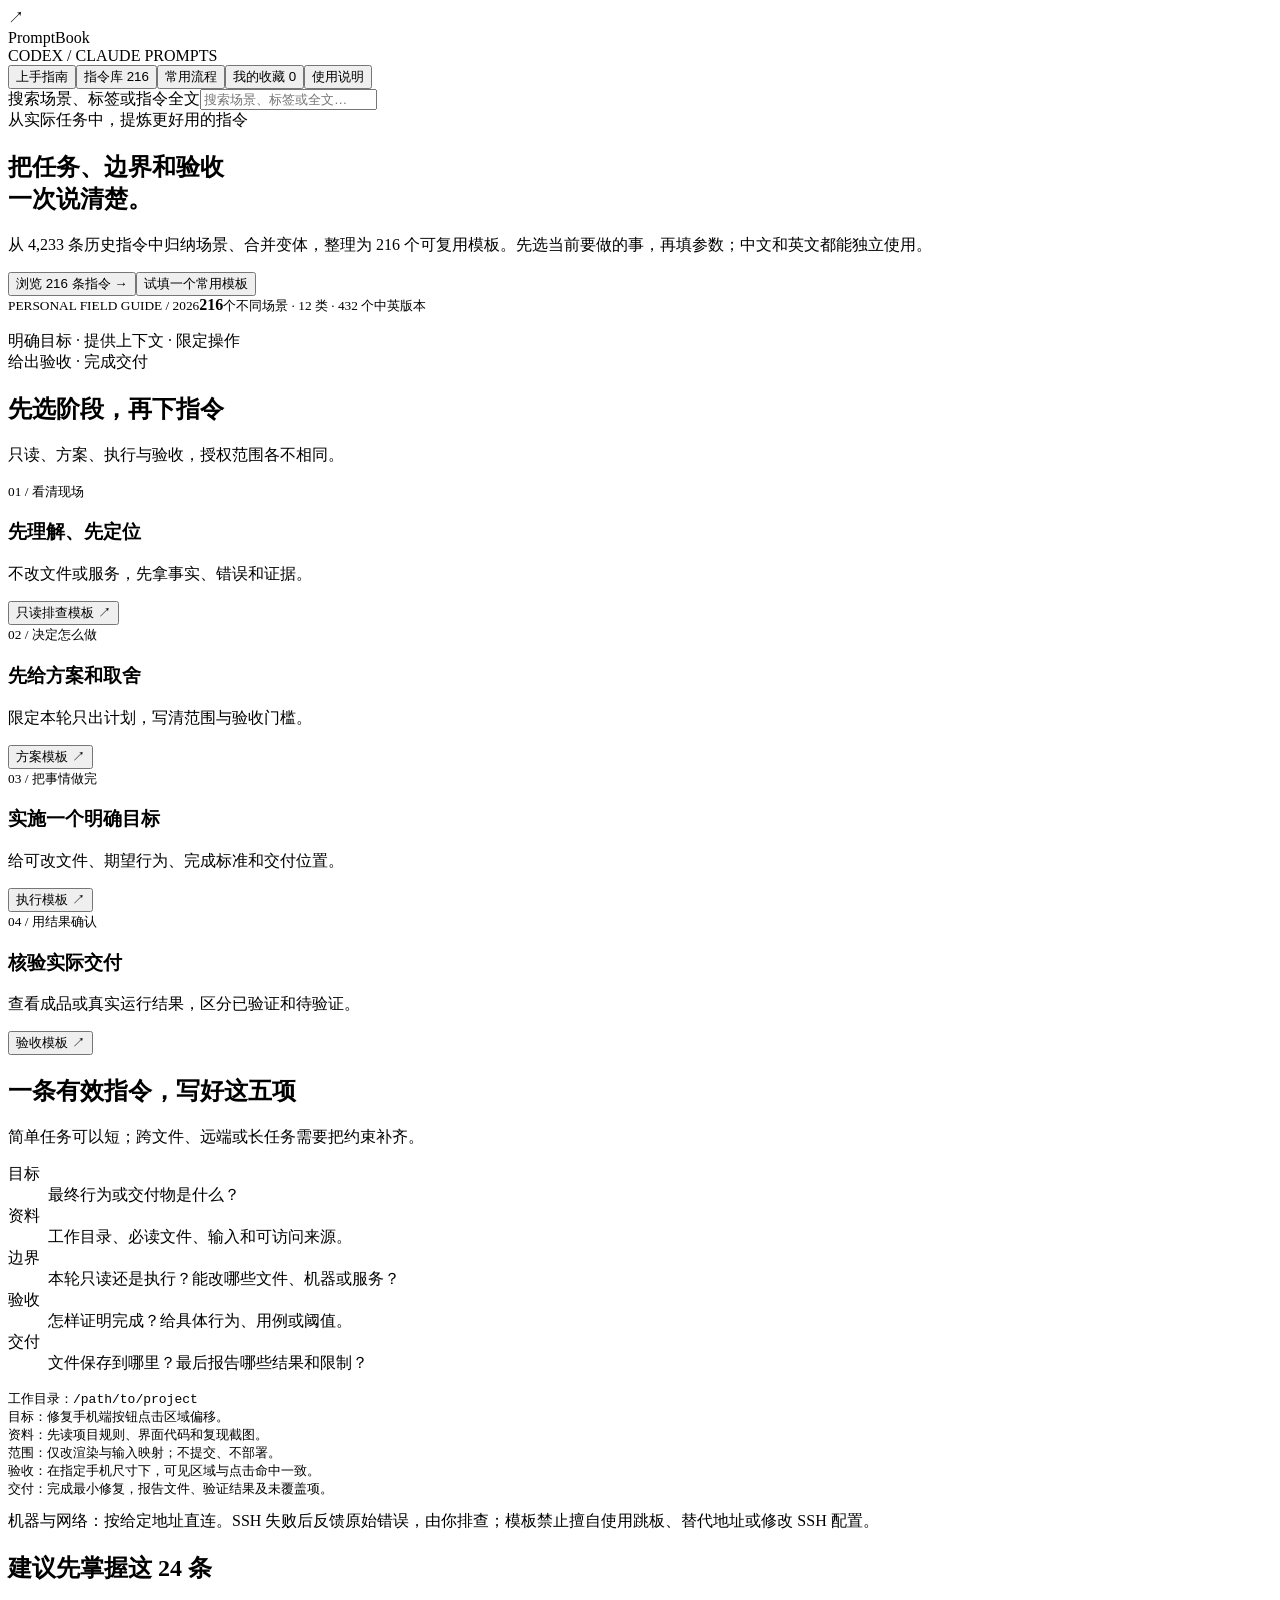
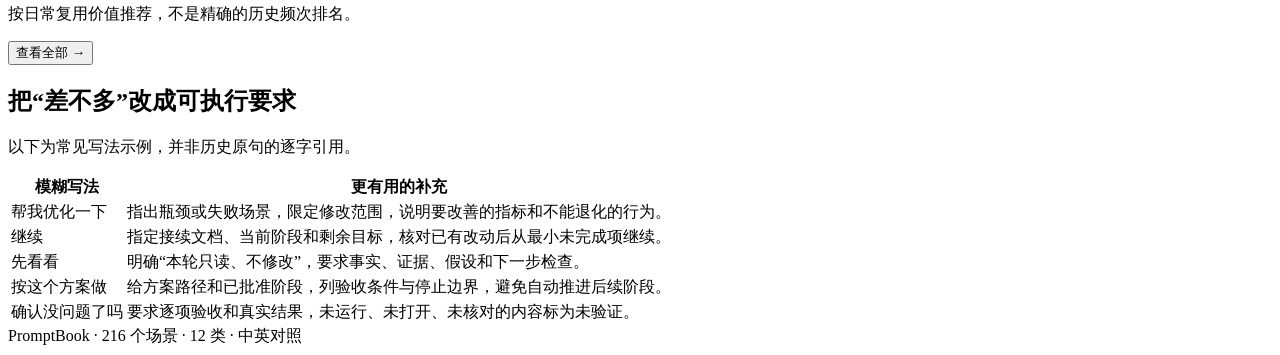
==== index.template.html @ bf4096e7 "feat: add PromptBook bilingual prompt handbook Co-authored-by: Codex <codex@openai.com>" ====
<!doctype html><html lang="zh-CN"><head><meta charset="utf-8"><meta name="viewport" content="width=device-width,initial-scale=1"><meta name="color-scheme" content="light"><meta http-equiv="Content-Security-Policy" content="default-src 'none'; script-src 'unsafe-inline'; style-src 'unsafe-inline'; img-src data:; connect-src 'none'; base-uri 'none'; form-action 'none'"><title>PromptBook · Codex / Claude 高效指令手册</title><style>__STYLE__</style></head><body>
<header class="top"><div class="wrap top-row"><div class="brand"><span class="mark" aria-hidden="true">↗</span><div><div class="brand-title">PromptBook</div><div class="brand-sub">CODEX / CLAUDE PROMPTS</div></div></div><nav aria-label="手册导航"><button data-view="guide" class="active">上手指南</button><button data-view="library">指令库 216</button><button data-view="workflows">常用流程</button><button data-view="favorites">我的收藏 <span id="fav-total">0</span></button><button data-view="about">使用说明</button></nav><div class="search"><label class="sr-only" for="search">搜索场景、标签或指令全文</label><input id="search" type="search" placeholder="搜索场景、标签或全文…" autocomplete="off"></div></div></header>
<main class="wrap">
<section id="view-guide"><div class="hero"><div><div class="eyebrow">从实际任务中，提炼更好用的指令</div><h1>把任务、边界和验收<br>一次说清楚。</h1><p>从 4,233 条历史指令中归纳场景、合并变体，整理为 216 个可复用模板。先选当前要做的事，再填参数；中文和英文都能独立使用。</p><div class="actions"><button class="primary" id="start-library">浏览 216 条指令 →</button><button class="secondary" data-open="01-02">试填一个常用模板</button></div></div><div class="book"><small>PERSONAL FIELD GUIDE / 2026</small><strong>216</strong><small>个不同场景 · 12 类 · 432 个中英版本</small><p>明确目标 · 提供上下文 · 限定操作<br>给出验收 · 完成交付</p></div></div>
<section class="section"><div class="section-head"><div><h2>先选阶段，再下指令</h2><p>只读、方案、执行与验收，授权范围各不相同。</p></div></div><div class="steps"><div class="step"><small>01 / 看清现场</small><h3>先理解、先定位</h3><p>不改文件或服务，先拿事实、错误和证据。</p><button data-open="01-03">只读排查模板 ↗</button></div><div class="step"><small>02 / 决定怎么做</small><h3>先给方案和取舍</h3><p>限定本轮只出计划，写清范围与验收门槛。</p><button data-open="01-04">方案模板 ↗</button></div><div class="step"><small>03 / 把事情做完</small><h3>实施一个明确目标</h3><p>给可改文件、期望行为、完成标准和交付位置。</p><button data-open="01-02">执行模板 ↗</button></div><div class="step"><small>04 / 用结果确认</small><h3>核验实际交付</h3><p>查看成品或真实运行结果，区分已验证和待验证。</p><button data-open="04-14">验收模板 ↗</button></div></div></section>
<section class="section"><div class="section-head"><div><h2>一条有效指令，写好这五项</h2><p>简单任务可以短；跨文件、远端或长任务需要把约束补齐。</p></div></div><div class="formula"><dl><dt>目标</dt><dd>最终行为或交付物是什么？</dd><dt>资料</dt><dd>工作目录、必读文件、输入和可访问来源。</dd><dt>边界</dt><dd>本轮只读还是执行？能改哪些文件、机器或服务？</dd><dt>验收</dt><dd>怎样证明完成？给具体行为、用例或阈值。</dd><dt>交付</dt><dd>文件保存到哪里？最后报告哪些结果和限制？</dd></dl><pre class="example">工作目录：/path/to/project
目标：修复手机端按钮点击区域偏移。
资料：先读项目规则、界面代码和复现截图。
范围：仅改渲染与输入映射；不提交、不部署。
验收：在指定手机尺寸下，可见区域与点击命中一致。
交付：完成最小修复，报告文件、验证结果及未覆盖项。</pre></div><div class="callout">机器与网络：按给定地址直连。SSH 失败后反馈原始错误，由你排查；模板禁止擅自使用跳板、替代地址或修改 SSH 配置。</div></section>
<section class="section"><div class="section-head"><div><h2>建议先掌握这 24 条</h2><p>按日常复用价值推荐，不是精确的历史频次排名。</p></div><button id="all-prompts">查看全部 →</button></div><div class="grid" id="recommended"></div></section>
<section class="section"><div class="section-head"><div><h2>把“差不多”改成可执行要求</h2><p>以下为常见写法示例，并非历史原句的逐字引用。</p></div></div><table class="compare"><thead><tr><th>模糊写法</th><th>更有用的补充</th></tr></thead><tbody><tr><td>帮我优化一下</td><td>指出瓶颈或失败场景，限定修改范围，说明要改善的指标和不能退化的行为。</td></tr><tr><td>继续</td><td>指定接续文档、当前阶段和剩余目标，核对已有改动后从最小未完成项继续。</td></tr><tr><td>先看看</td><td>明确“本轮只读、不修改”，要求事实、证据、假设和下一步检查。</td></tr><tr><td>按这个方案做</td><td>给方案路径和已批准阶段，列验收条件与停止边界，避免自动推进后续阶段。</td></tr><tr><td>确认没问题了吗</td><td>要求逐项验收和真实结果，未运行、未打开、未核对的内容标为未验证。</td></tr></tbody></table></section></section>
<section id="view-library" hidden><div class="page-head"><div class="eyebrow">可填写 · 可复制 · 中英对照</div><h1 id="library-title">指令模板库</h1><p id="library-desc">选择场景，填写必要参数，再复制到 Codex 或 Claude。</p></div><div class="library-layout"><aside class="sidebar" aria-label="场景分类"><div class="side-label">按任务场景选择</div><div id="categories"></div><p>每类 18 个不同场景。公开版只保留通用模板，不附个人聊天摘录或会话标识。</p></aside><div><div class="toolbar"><div class="left"><select id="mode-filter" aria-label="执行模式"><option value="">所有执行模式</option></select><select id="tag-filter" aria-label="分类标签"><option value="">所有标签</option></select><button id="reset">清除筛选</button></div><span class="results" id="result-count" role="status" aria-live="polite"></span></div><div class="grid" id="catalog"></div><div class="pager"><button id="prev">← 上一页</button><span id="page-count"></span><button id="next">下一页 →</button></div></div></div></section>
<section id="view-workflows" hidden><div class="page-head"><div class="eyebrow">让下一条指令承接上一条的证据</div><h1>8 条常用工作流程</h1><p>按当前阶段取用。点击只是打开模板，不会执行任务或自动建立会话。</p></div><div id="workflows" class="workflow-grid"></div></section>
<section id="view-about" hidden><div class="page-head"><div class="eyebrow">用得简洁，也用得准确</div><h1>使用说明与编辑方法</h1><p>离线手册，不连接模型、不保存账号，也不执行模板命令。</p></div><div class="faq"><article><h3>怎样最快用起来？</h3><ol><li>搜索要做的事，选与当前阶段相符的模板。</li><li>填写参数；黄色占位符表示仍需替换的内容。</li><li>复制中文或英文，粘贴到目标项目的会话。</li><li>核对目录、授权和验收，再发送。</li></ol><p>两种语言意图相同，一次发一种即可。可删减会话里已经确认的背景；重要边界和成功标准应保留。</p></article><article><h3>这些模板能承诺什么？</h3><p>它们明确目标、上下文、执行边界和验证要求。未对 216 条逐条做模型效果 A/B 测试，不承诺一次成功；工具权限、网络和资料仍会影响执行。</p><p>工作目录不会自动赋予服务或云端写入权限。模板涉及提交、推送、重启或云文档写入时，请确认这就是你要授权的动作。</p></article><article><h3>精选与来源怎样处理？</h3><p id="source-method"></p><p>公开版本不包含原始聊天摘录、会话标识、具体服务器 IP 或账号凭据。模板经过参数化改写，不等同于历史原句。</p><p>带 SSH 参数的模板统一要求按给定地址直连。</p></article><article><h3>参数与收藏保存在哪里？</h3><p>模板和搜索在本地运行。填写值只保留在当前打开期间；项目、SSH 和环境会作为本次通用默认值，切换模板后仍可修改。</p><p>收藏保存在当前浏览器。换浏览器、换位置或清理数据后可能丢失。导出收藏只包含模板原稿，不含你填写的参数。</p></article><article><h3>什么时候要补充资料？</h3><p>跨会话、跨机器任务请提供可访问的具体路径和目标。截图、错误原文、样本与期望结果通常比重复催促更有帮助。</p><p>不要在手册填写密码、私钥或 API token；让执行工具通过已有授权方式读取所需凭据。提示词不能凭空赋予工具能力。</p></article><article><h3>改写原则参考</h3><p>采用清晰分节、任务与材料分离、范围明确的写法，保留项目规则作为长期上下文。这些是写作参考，不是 Claude 官方认证或效果保证。</p><p><a href="https://developers.openai.com/api/docs/guides/prompt-engineering" target="_blank" rel="noreferrer">OpenAI · Prompt engineering</a><br><a href="https://developers.openai.com/blog/rethinking-skills-and-prompts-for-gpt-6-astra" target="_blank" rel="noreferrer">OpenAI · Rethinking skills and prompts</a></p><button id="export-favorites">导出收藏模板 JSON</button></article></div></section>
</main><footer><div class="wrap footer-row"><span>PromptBook · 216 个场景 · 12 类 · 中英对照</span><span id="generated"></span></div></footer>
<dialog id="prompt-dialog" aria-labelledby="dialog-title"><div class="dialog-shell"><div class="dialog-head"><div><span class="id" id="dialog-meta"></span><h2 id="dialog-title"></h2><p id="dialog-en"></p></div><div class="actions"><button class="star" id="dialog-star" aria-label="收藏此模板">☆</button><button class="close" id="close-dialog" aria-label="关闭模板">×</button></div></div><div class="dialog-body"><aside class="parameters"><h3>1. 填写本次参数</h3><p>未填写时保留黄色占位符。填写值原样替换，不自动翻译。</p><div id="param-fields"></div><button class="clear-params" id="clear-params">清空本条参数</button></aside><section class="prompt-pane"><div class="prompt-toolbar"><div class="lang-tabs" role="group" aria-label="预览语言"><button data-lang="zh" class="active">中文</button><button data-lang="en">English</button><button data-lang="both">中英对照</button></div><div class="copy-actions"><button class="primary" id="copy-zh">复制中文</button><button class="secondary" id="copy-en">Copy English</button></div></div><p class="unfilled" id="unfilled" role="status" aria-live="polite"></p><div id="previews"></div><details class="sources"><summary>关联历史与改写说明</summary><div id="source-content"></div></details></section></div><div class="dialog-foot"><span>2. 核对边界与验收 → 3. 复制一个语言版本 → 4. 到目标会话发送</span><div><button id="download-prompt">下载当前版本 TXT</button><button id="print-prompt">打印</button></div></div></div></dialog><div class="toast" id="toast" role="status" hidden></div>
<script type="application/json" id="handbook-data">__HANDBOOK_DATA__</script><script>__SCRIPT__</script></body></html>
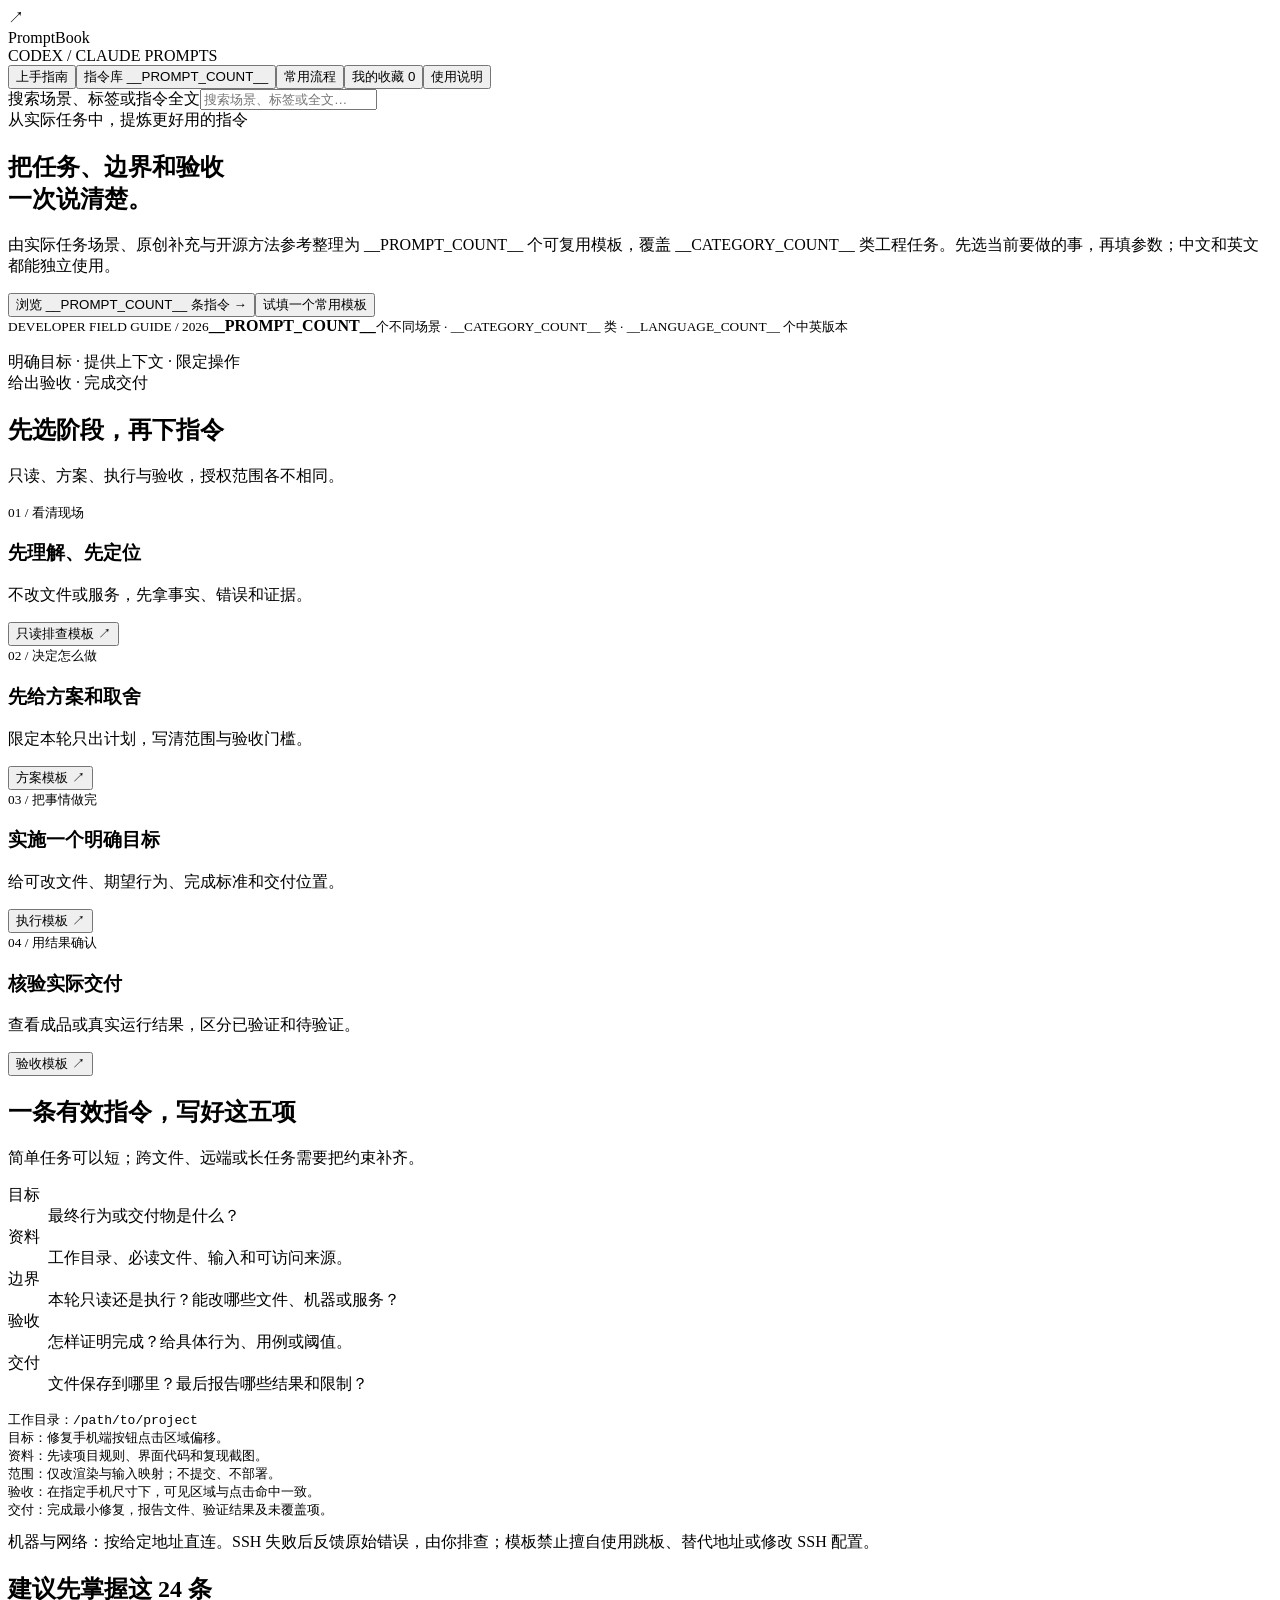
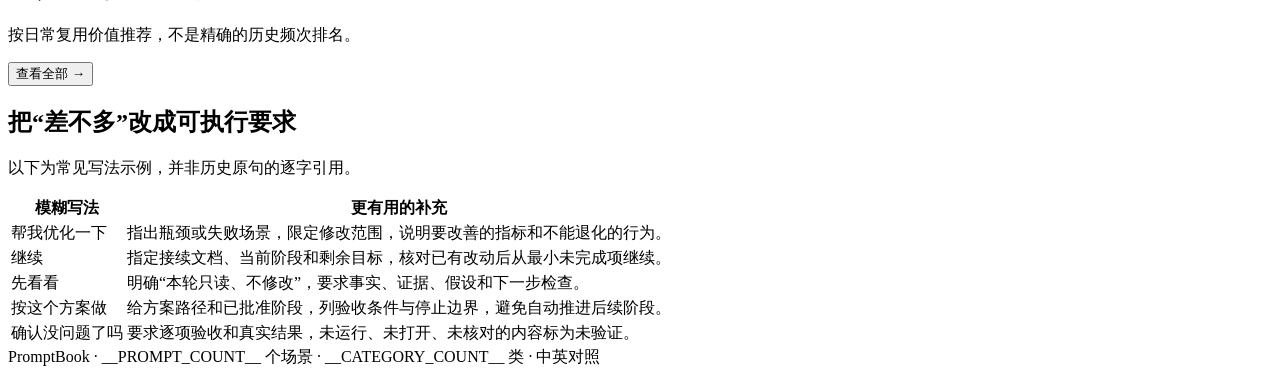
==== commit 94fd165f: "feat: expand bilingual handbook to 300 prompts and document open-source sources Add MIT licensing, d" ====
--- a/index.template.html
+++ b/index.template.html
@@ -1,7 +1,7 @@
-<!doctype html><html lang="zh-CN"><head><meta charset="utf-8"><meta name="viewport" content="width=device-width,initial-scale=1"><meta name="color-scheme" content="light"><meta http-equiv="Content-Security-Policy" content="default-src 'none'; script-src 'unsafe-inline'; style-src 'unsafe-inline'; img-src data:; connect-src 'none'; base-uri 'none'; form-action 'none'"><title>PromptBook · Codex / Claude 高效指令手册</title><style>__STYLE__</style></head><body>
-<header class="top"><div class="wrap top-row"><div class="brand"><span class="mark" aria-hidden="true">↗</span><div><div class="brand-title">PromptBook</div><div class="brand-sub">CODEX / CLAUDE PROMPTS</div></div></div><nav aria-label="手册导航"><button data-view="guide" class="active">上手指南</button><button data-view="library">指令库 216</button><button data-view="workflows">常用流程</button><button data-view="favorites">我的收藏 <span id="fav-total">0</span></button><button data-view="about">使用说明</button></nav><div class="search"><label class="sr-only" for="search">搜索场景、标签或指令全文</label><input id="search" type="search" placeholder="搜索场景、标签或全文…" autocomplete="off"></div></div></header>
+<!doctype html><html lang="zh-CN"><head><meta charset="utf-8"><meta name="viewport" content="width=device-width,initial-scale=1"><meta name="color-scheme" content="light"><meta http-equiv="Content-Security-Policy" content="default-src 'none'; script-src 'unsafe-inline'; style-src 'unsafe-inline'; img-src data:; connect-src 'none'; base-uri 'none'; form-action 'none'"><meta name="description" content="PromptBook: __PROMPT_COUNT__ reusable Chinese/English prompts for Codex and Claude. Search developer workflows, fill parameters, copy templates, and use offline. MIT licensed."><link rel="canonical" href="https://g.ismayday.com/tools/promptbook/"><meta property="og:type" content="website"><meta property="og:title" content="PromptBook · Codex &amp; Claude Prompt Handbook"><meta property="og:description" content="__PROMPT_COUNT__ bilingual prompts · __CATEGORY_COUNT__ categories · Search, fill, copy, reuse · MIT"><meta property="og:url" content="https://g.ismayday.com/tools/promptbook/"><meta property="og:image" content="https://raw.githubusercontent.com/kevinchenkai/promptbook/main/assets/preview.png"><meta name="twitter:card" content="summary_large_image"><link rel="icon" href="data:image/svg+xml,%3Csvg xmlns='http://www.w3.org/2000/svg' viewBox='0 0 48 48'%3E%3Crect width='48' height='48' rx='8' fill='%23245e68'/%3E%3Ctext x='11' y='34' font-size='30' fill='white'%3EP%3C/text%3E%3C/svg%3E"><title>PromptBook · Codex / Claude 高效指令手册</title><style>__STYLE__</style></head><body>
+<header class="top"><div class="wrap top-row"><div class="brand"><span class="mark" aria-hidden="true">↗</span><div><div class="brand-title">PromptBook</div><div class="brand-sub">CODEX / CLAUDE PROMPTS</div></div></div><nav aria-label="手册导航"><button data-view="guide" class="active">上手指南</button><button data-view="library">指令库 __PROMPT_COUNT__</button><button data-view="workflows">常用流程</button><button data-view="favorites">我的收藏 <span id="fav-total">0</span></button><button data-view="about">使用说明</button></nav><div class="search"><label class="sr-only" for="search">搜索场景、标签或指令全文</label><input id="search" type="search" placeholder="搜索场景、标签或全文…" autocomplete="off"></div></div></header>
 <main class="wrap">
-<section id="view-guide"><div class="hero"><div><div class="eyebrow">从实际任务中，提炼更好用的指令</div><h1>把任务、边界和验收<br>一次说清楚。</h1><p>从 4,233 条历史指令中归纳场景、合并变体，整理为 216 个可复用模板。先选当前要做的事，再填参数；中文和英文都能独立使用。</p><div class="actions"><button class="primary" id="start-library">浏览 216 条指令 →</button><button class="secondary" data-open="01-02">试填一个常用模板</button></div></div><div class="book"><small>PERSONAL FIELD GUIDE / 2026</small><strong>216</strong><small>个不同场景 · 12 类 · 432 个中英版本</small><p>明确目标 · 提供上下文 · 限定操作<br>给出验收 · 完成交付</p></div></div>
+<section id="view-guide"><div class="hero"><div><div class="eyebrow">从实际任务中，提炼更好用的指令</div><h1>把任务、边界和验收<br>一次说清楚。</h1><p>由实际任务场景、原创补充与开源方法参考整理为 __PROMPT_COUNT__ 个可复用模板，覆盖 __CATEGORY_COUNT__ 类工程任务。先选当前要做的事，再填参数；中文和英文都能独立使用。</p><div class="actions"><button class="primary" id="start-library">浏览 __PROMPT_COUNT__ 条指令 →</button><button class="secondary" data-open="01-02">试填一个常用模板</button></div></div><div class="book"><small>DEVELOPER FIELD GUIDE / 2026</small><strong>__PROMPT_COUNT__</strong><small>个不同场景 · __CATEGORY_COUNT__ 类 · __LANGUAGE_COUNT__ 个中英版本</small><p>明确目标 · 提供上下文 · 限定操作<br>给出验收 · 完成交付</p></div></div>
 <section class="section"><div class="section-head"><div><h2>先选阶段，再下指令</h2><p>只读、方案、执行与验收，授权范围各不相同。</p></div></div><div class="steps"><div class="step"><small>01 / 看清现场</small><h3>先理解、先定位</h3><p>不改文件或服务，先拿事实、错误和证据。</p><button data-open="01-03">只读排查模板 ↗</button></div><div class="step"><small>02 / 决定怎么做</small><h3>先给方案和取舍</h3><p>限定本轮只出计划，写清范围与验收门槛。</p><button data-open="01-04">方案模板 ↗</button></div><div class="step"><small>03 / 把事情做完</small><h3>实施一个明确目标</h3><p>给可改文件、期望行为、完成标准和交付位置。</p><button data-open="01-02">执行模板 ↗</button></div><div class="step"><small>04 / 用结果确认</small><h3>核验实际交付</h3><p>查看成品或真实运行结果，区分已验证和待验证。</p><button data-open="04-14">验收模板 ↗</button></div></div></section>
 <section class="section"><div class="section-head"><div><h2>一条有效指令，写好这五项</h2><p>简单任务可以短；跨文件、远端或长任务需要把约束补齐。</p></div></div><div class="formula"><dl><dt>目标</dt><dd>最终行为或交付物是什么？</dd><dt>资料</dt><dd>工作目录、必读文件、输入和可访问来源。</dd><dt>边界</dt><dd>本轮只读还是执行？能改哪些文件、机器或服务？</dd><dt>验收</dt><dd>怎样证明完成？给具体行为、用例或阈值。</dd><dt>交付</dt><dd>文件保存到哪里？最后报告哪些结果和限制？</dd></dl><pre class="example">工作目录：/path/to/project
 目标：修复手机端按钮点击区域偏移。
@@ -11,9 +11,11 @@
 交付：完成最小修复，报告文件、验证结果及未覆盖项。</pre></div><div class="callout">机器与网络：按给定地址直连。SSH 失败后反馈原始错误，由你排查；模板禁止擅自使用跳板、替代地址或修改 SSH 配置。</div></section>
 <section class="section"><div class="section-head"><div><h2>建议先掌握这 24 条</h2><p>按日常复用价值推荐，不是精确的历史频次排名。</p></div><button id="all-prompts">查看全部 →</button></div><div class="grid" id="recommended"></div></section>
 <section class="section"><div class="section-head"><div><h2>把“差不多”改成可执行要求</h2><p>以下为常见写法示例，并非历史原句的逐字引用。</p></div></div><table class="compare"><thead><tr><th>模糊写法</th><th>更有用的补充</th></tr></thead><tbody><tr><td>帮我优化一下</td><td>指出瓶颈或失败场景，限定修改范围，说明要改善的指标和不能退化的行为。</td></tr><tr><td>继续</td><td>指定接续文档、当前阶段和剩余目标，核对已有改动后从最小未完成项继续。</td></tr><tr><td>先看看</td><td>明确“本轮只读、不修改”，要求事实、证据、假设和下一步检查。</td></tr><tr><td>按这个方案做</td><td>给方案路径和已批准阶段，列验收条件与停止边界，避免自动推进后续阶段。</td></tr><tr><td>确认没问题了吗</td><td>要求逐项验收和真实结果，未运行、未打开、未核对的内容标为未验证。</td></tr></tbody></table></section></section>
-<section id="view-library" hidden><div class="page-head"><div class="eyebrow">可填写 · 可复制 · 中英对照</div><h1 id="library-title">指令模板库</h1><p id="library-desc">选择场景，填写必要参数，再复制到 Codex 或 Claude。</p></div><div class="library-layout"><aside class="sidebar" aria-label="场景分类"><div class="side-label">按任务场景选择</div><div id="categories"></div><p>每类 18 个不同场景。公开版只保留通用模板，不附个人聊天摘录或会话标识。</p></aside><div><div class="toolbar"><div class="left"><select id="mode-filter" aria-label="执行模式"><option value="">所有执行模式</option></select><select id="tag-filter" aria-label="分类标签"><option value="">所有标签</option></select><button id="reset">清除筛选</button></div><span class="results" id="result-count" role="status" aria-live="polite"></span></div><div class="grid" id="catalog"></div><div class="pager"><button id="prev">← 上一页</button><span id="page-count"></span><button id="next">下一页 →</button></div></div></div></section>
+<section id="view-library" hidden><div class="page-head"><div class="eyebrow">可填写 · 可复制 · 中英对照</div><h1 id="library-title">指令模板库</h1><p id="library-desc">选择场景，填写必要参数，再复制到 Codex 或 Claude。</p></div><div class="library-layout"><aside class="sidebar" aria-label="场景分类"><div class="side-label">按任务场景选择</div><div id="categories"></div><p>共 __CATEGORY_COUNT__ 类任务。只提供通用模板，不附个人聊天摘录或会话标识。</p></aside><div><div class="toolbar"><div class="left"><select id="mode-filter" aria-label="执行模式"><option value="">所有执行模式</option></select><select id="tag-filter" aria-label="分类标签"><option value="">所有标签</option></select><button id="reset">清除筛选</button></div><span class="results" id="result-count" role="status" aria-live="polite"></span></div><div class="grid" id="catalog"></div><div class="pager"><button id="prev">← 上一页</button><span id="page-count"></span><button id="next">下一页 →</button></div></div></div></section>
 <section id="view-workflows" hidden><div class="page-head"><div class="eyebrow">让下一条指令承接上一条的证据</div><h1>8 条常用工作流程</h1><p>按当前阶段取用。点击只是打开模板，不会执行任务或自动建立会话。</p></div><div id="workflows" class="workflow-grid"></div></section>
-<section id="view-about" hidden><div class="page-head"><div class="eyebrow">用得简洁，也用得准确</div><h1>使用说明与编辑方法</h1><p>离线手册，不连接模型、不保存账号，也不执行模板命令。</p></div><div class="faq"><article><h3>怎样最快用起来？</h3><ol><li>搜索要做的事，选与当前阶段相符的模板。</li><li>填写参数；黄色占位符表示仍需替换的内容。</li><li>复制中文或英文，粘贴到目标项目的会话。</li><li>核对目录、授权和验收，再发送。</li></ol><p>两种语言意图相同，一次发一种即可。可删减会话里已经确认的背景；重要边界和成功标准应保留。</p></article><article><h3>这些模板能承诺什么？</h3><p>它们明确目标、上下文、执行边界和验证要求。未对 216 条逐条做模型效果 A/B 测试，不承诺一次成功；工具权限、网络和资料仍会影响执行。</p><p>工作目录不会自动赋予服务或云端写入权限。模板涉及提交、推送、重启或云文档写入时，请确认这就是你要授权的动作。</p></article><article><h3>精选与来源怎样处理？</h3><p id="source-method"></p><p>公开版本不包含原始聊天摘录、会话标识、具体服务器 IP 或账号凭据。模板经过参数化改写，不等同于历史原句。</p><p>带 SSH 参数的模板统一要求按给定地址直连。</p></article><article><h3>参数与收藏保存在哪里？</h3><p>模板和搜索在本地运行。填写值只保留在当前打开期间；项目、SSH 和环境会作为本次通用默认值，切换模板后仍可修改。</p><p>收藏保存在当前浏览器。换浏览器、换位置或清理数据后可能丢失。导出收藏只包含模板原稿，不含你填写的参数。</p></article><article><h3>什么时候要补充资料？</h3><p>跨会话、跨机器任务请提供可访问的具体路径和目标。截图、错误原文、样本与期望结果通常比重复催促更有帮助。</p><p>不要在手册填写密码、私钥或 API token；让执行工具通过已有授权方式读取所需凭据。提示词不能凭空赋予工具能力。</p></article><article><h3>改写原则参考</h3><p>采用清晰分节、任务与材料分离、范围明确的写法，保留项目规则作为长期上下文。这些是写作参考，不是 Claude 官方认证或效果保证。</p><p><a href="https://developers.openai.com/api/docs/guides/prompt-engineering" target="_blank" rel="noreferrer">OpenAI · Prompt engineering</a><br><a href="https://developers.openai.com/blog/rethinking-skills-and-prompts-for-gpt-6-astra" target="_blank" rel="noreferrer">OpenAI · Rethinking skills and prompts</a></p><button id="export-favorites">导出收藏模板 JSON</button></article></div></section>
-</main><footer><div class="wrap footer-row"><span>PromptBook · 216 个场景 · 12 类 · 中英对照</span><span id="generated"></span></div></footer>
-<dialog id="prompt-dialog" aria-labelledby="dialog-title"><div class="dialog-shell"><div class="dialog-head"><div><span class="id" id="dialog-meta"></span><h2 id="dialog-title"></h2><p id="dialog-en"></p></div><div class="actions"><button class="star" id="dialog-star" aria-label="收藏此模板">☆</button><button class="close" id="close-dialog" aria-label="关闭模板">×</button></div></div><div class="dialog-body"><aside class="parameters"><h3>1. 填写本次参数</h3><p>未填写时保留黄色占位符。填写值原样替换，不自动翻译。</p><div id="param-fields"></div><button class="clear-params" id="clear-params">清空本条参数</button></aside><section class="prompt-pane"><div class="prompt-toolbar"><div class="lang-tabs" role="group" aria-label="预览语言"><button data-lang="zh" class="active">中文</button><button data-lang="en">English</button><button data-lang="both">中英对照</button></div><div class="copy-actions"><button class="primary" id="copy-zh">复制中文</button><button class="secondary" id="copy-en">Copy English</button></div></div><p class="unfilled" id="unfilled" role="status" aria-live="polite"></p><div id="previews"></div><details class="sources"><summary>关联历史与改写说明</summary><div id="source-content"></div></details></section></div><div class="dialog-foot"><span>2. 核对边界与验收 → 3. 复制一个语言版本 → 4. 到目标会话发送</span><div><button id="download-prompt">下载当前版本 TXT</button><button id="print-prompt">打印</button></div></div></div></dialog><div class="toast" id="toast" role="status" hidden></div>
-<script type="application/json" id="handbook-data">__HANDBOOK_DATA__</script><script>__SCRIPT__</script></body></html>
+<section id="view-about" hidden><div class="page-head"><div class="eyebrow">用得简洁，也用得准确</div><h1>使用说明与编辑方法</h1><p>离线手册，不连接模型、不保存账号，也不执行模板命令。</p></div><div class="faq"><article><h3>怎样最快用起来？</h3><ol><li>搜索要做的事，选与当前阶段相符的模板。</li><li>填写参数；黄色占位符表示仍需替换的内容。</li><li>复制中文或英文，粘贴到目标项目的会话。</li><li>核对目录、授权和验收，再发送。</li></ol><p>两种语言意图相同，一次发一种即可。可删减会话里已经确认的背景；重要边界和成功标准应保留。</p></article><article><h3>这些模板能承诺什么？</h3><p>它们明确目标、上下文、执行边界和验证要求。未对 __PROMPT_COUNT__ 条逐条做模型效果 A/B 测试，不承诺一次成功；工具权限、网络和资料仍会影响执行。</p><p>工作目录不会自动赋予服务或云端写入权限。模板涉及提交、推送、重启或云文档写入时，请确认这就是你要授权的动作。</p></article><article><h3>精选与来源怎样处理？</h3><p id="source-method"></p><p>公开版本不包含原始聊天摘录、会话标识、具体服务器 IP 或账号凭据。模板经过参数化改写，不等同于历史原句。</p><p>带 SSH 参数的模板统一要求按给定地址直连。</p></article><article><h3>参数与收藏保存在哪里？</h3><p>模板和搜索在本地运行。填写值只保留在当前打开期间；项目、SSH 和环境会作为本次通用默认值，切换模板后仍可修改。</p><p>收藏保存在当前浏览器。换浏览器、换位置或清理数据后可能丢失。导出收藏只包含模板原稿，不含你填写的参数。</p></article><article><h3>什么时候要补充资料？</h3><p>跨会话、跨机器任务请提供可访问的具体路径和目标。截图、错误原文、样本与期望结果通常比重复催促更有帮助。</p><p>不要在手册填写密码、私钥或 API token；让执行工具通过已有授权方式读取所需凭据。提示词不能凭空赋予工具能力。</p></article><article><h3>改写原则参考</h3><p>采用清晰分节、任务与材料分离、范围明确的写法，保留项目规则作为长期上下文。内容保持简洁，按任务需要补充约束；不同模型与工具可能需要调整。以下为官方写作参考，不代表官方认证或效果保证。</p><p><a href="https://developers.openai.com/api/docs/guides/prompt-engineering" target="_blank" rel="noreferrer">OpenAI · Prompt engineering</a><br><a href="https://developers.openai.com/blog/rethinking-skills-and-prompts-for-gpt-6-astra" target="_blank" rel="noreferrer">OpenAI · Rethinking skills and prompts</a></p><p><a href="https://github.com/kevinchenkai/promptbook" target="_blank" rel="noreferrer">GitHub · 代码与贡献</a> · <a href="https://github.com/kevinchenkai/promptbook/blob/main/LICENSE" target="_blank" rel="noreferrer">MIT License</a><br><a href="https://github.com/kevinchenkai/promptbook/blob/main/docs/SOURCES.md" target="_blank" rel="noreferrer">完整来源调研与取舍</a></p><button id="export-favorites">导出收藏模板 JSON</button></article></div><section class="section"><div class="section-head"><div><h2>开源方法参考</h2><p>借鉴结构与检查方法，重新编写中英文；不是上游原文摘录。原作者未对本项目背书。</p></div></div><div class="grid" id="reference-list"></div><p class="source-note">其他调研项目与未采用的内容见 GitHub 来源说明。上游许可声明保存在仓库 THIRD_PARTY_NOTICES.md 与 licenses/。</p></section></section>
+</main><footer><div class="wrap footer-row"><span>PromptBook · __PROMPT_COUNT__ 个场景 · __CATEGORY_COUNT__ 类 · 中英对照</span><span id="generated"></span></div></footer>
+<dialog id="prompt-dialog" aria-labelledby="dialog-title"><div class="dialog-shell"><div class="dialog-head"><div><span class="id" id="dialog-meta"></span><h2 id="dialog-title"></h2><p id="dialog-en"></p></div><div class="actions"><button class="star" id="dialog-star" aria-label="收藏此模板">☆</button><button class="close" id="close-dialog" aria-label="关闭模板">×</button></div></div><div class="dialog-body"><aside class="parameters"><h3>1. 填写本次参数</h3><p>未填写时保留黄色占位符。填写值原样替换，不自动翻译。</p><div id="param-fields"></div><button class="clear-params" id="clear-params">清空本条参数</button></aside><section class="prompt-pane"><div class="prompt-toolbar"><div class="lang-tabs" role="group" aria-label="预览语言"><button data-lang="zh" class="active">中文</button><button data-lang="en">English</button><button data-lang="both">中英对照</button></div><div class="copy-actions"><button class="primary" id="copy-zh">复制中文</button><button class="secondary" id="copy-en">Copy English</button></div></div><p class="unfilled" id="unfilled" role="status" aria-live="polite"></p><div id="previews"></div><details class="sources"><summary>编辑方式与开源参考</summary><div id="source-content"></div></details></section></div><div class="dialog-foot"><span>2. 核对边界与验收 → 3. 复制一个语言版本 → 4. 到目标会话发送</span><div><button id="download-prompt">下载当前版本 TXT</button><button id="print-prompt">打印</button></div></div></div></dialog><div class="toast" id="toast" role="status" hidden></div>
+<script type="application/json" id="handbook-data">__HANDBOOK_DATA__</script><script>__SCRIPT__</script></body><!--
+__LICENSE_NOTICES__
+--></html>
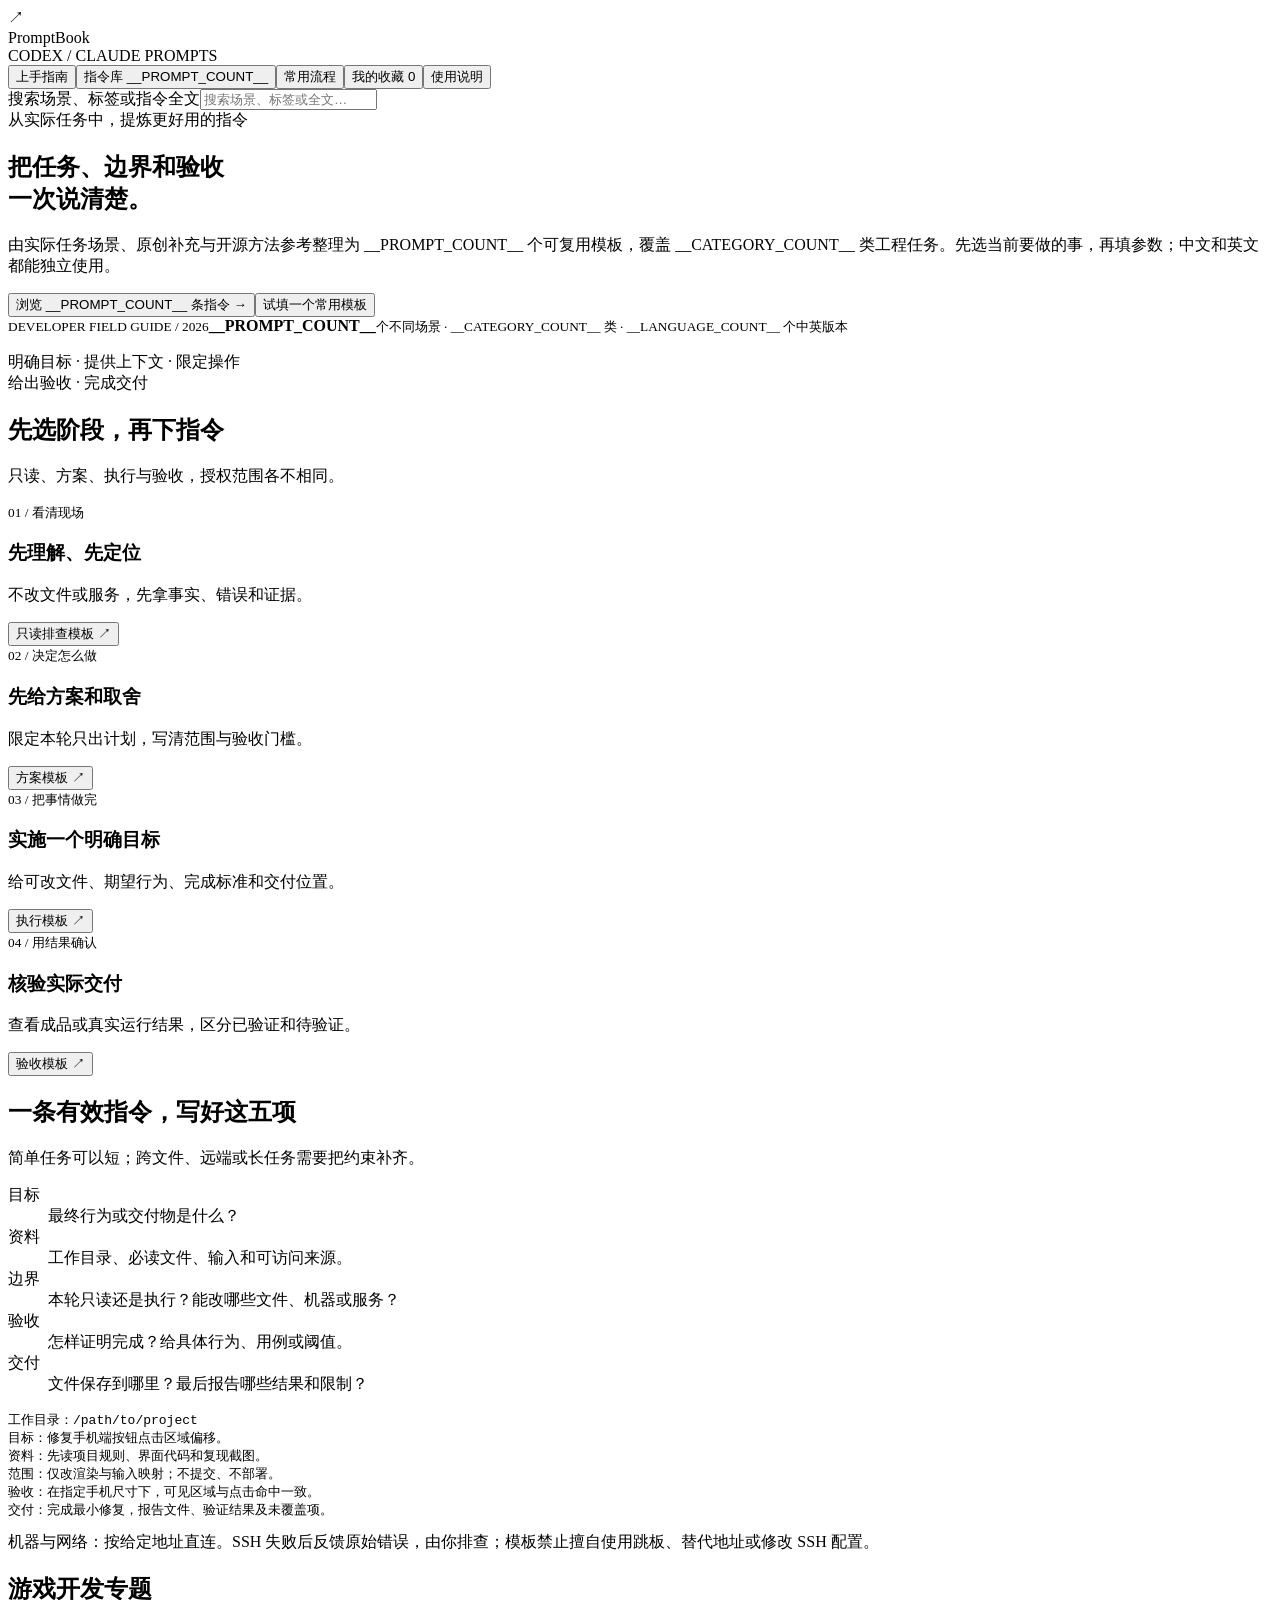
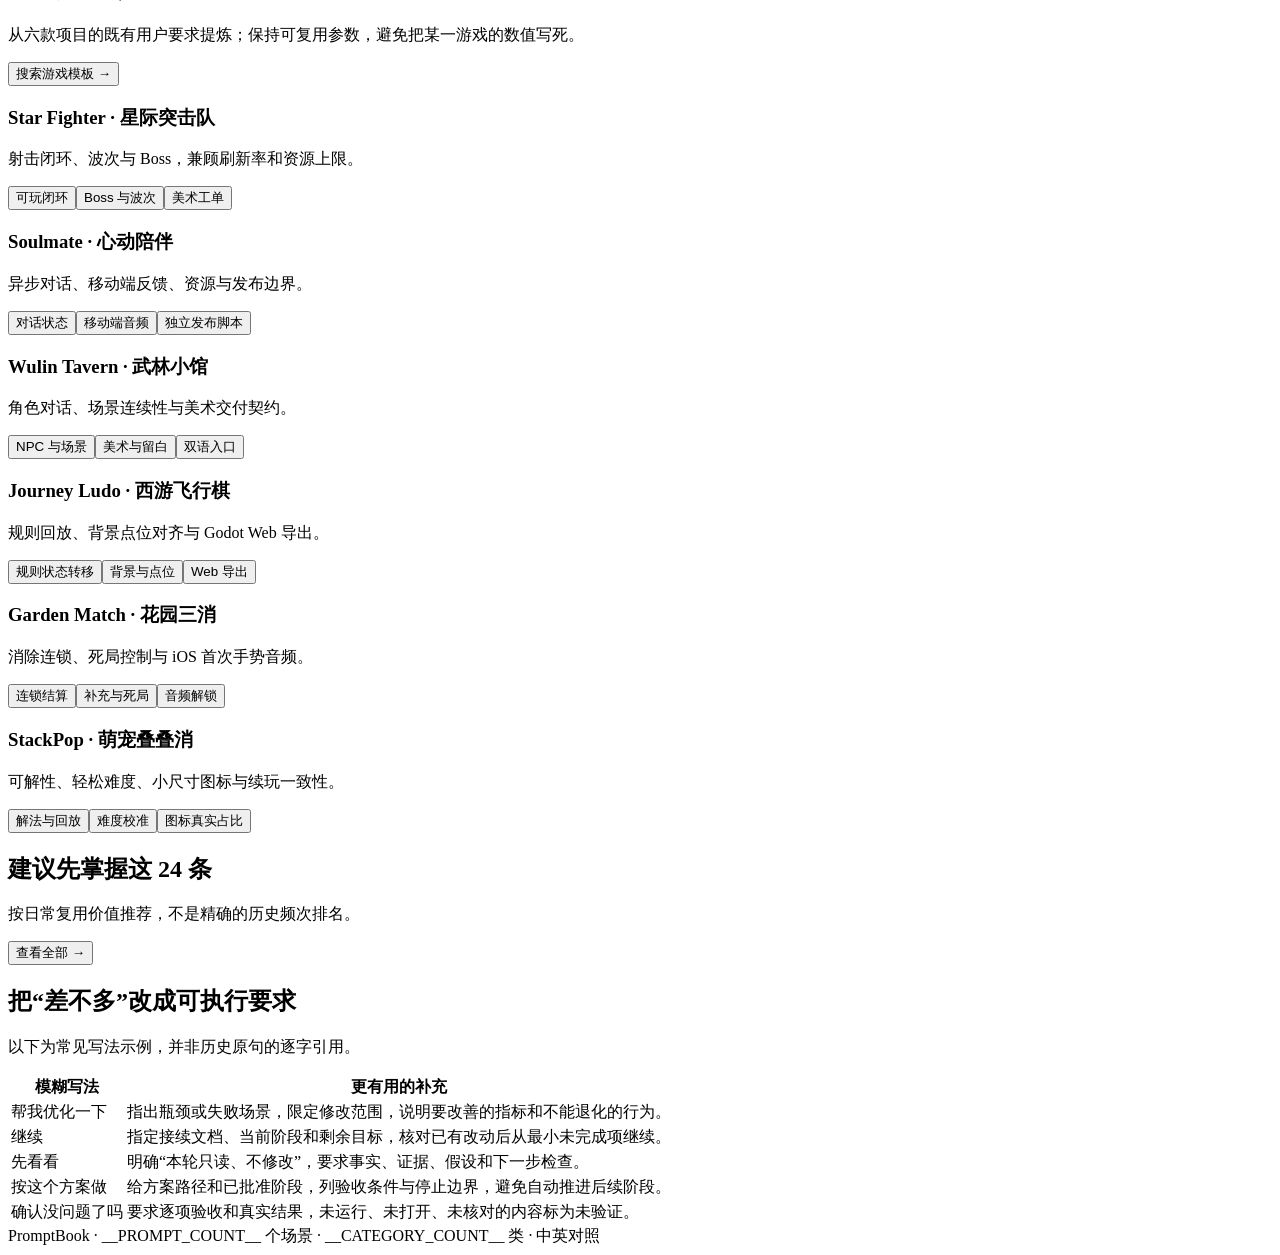
==== commit e5154064: "feat: add game-development and recent-session prompts Expand to 360 bilingual templates with six gam" ====
--- a/index.template.html
+++ b/index.template.html
@@ -9,11 +9,12 @@
 范围：仅改渲染与输入映射；不提交、不部署。
 验收：在指定手机尺寸下，可见区域与点击命中一致。
 交付：完成最小修复，报告文件、验证结果及未覆盖项。</pre></div><div class="callout">机器与网络：按给定地址直连。SSH 失败后反馈原始错误，由你排查；模板禁止擅自使用跳板、替代地址或修改 SSH 配置。</div></section>
+<section class="section"><div class="section-head"><div><h2>游戏开发专题</h2><p>从六款项目的既有用户要求提炼；保持可复用参数，避免把某一游戏的数值写死。</p></div><button id="show-game-library">搜索游戏模板 →</button></div><div class="grid"><article class="card"><h3>Star Fighter · 星际突击队</h3><p class="task">射击闭环、波次与 Boss，兼顾刷新率和资源上限。</p><div class="actions"><button class="secondary" data-open="17-02">可玩闭环</button><button class="secondary" data-open="17-04">Boss 与波次</button><button class="secondary" data-open="18-03">美术工单</button></div></article><article class="card"><h3>Soulmate · 心动陪伴</h3><p class="task">异步对话、移动端反馈、资源与发布边界。</p><div class="actions"><button class="secondary" data-open="17-15">对话状态</button><button class="secondary" data-open="18-11">移动端音频</button><button class="secondary" data-open="18-17">独立发布脚本</button></div></article><article class="card"><h3>Wulin Tavern · 武林小馆</h3><p class="task">角色对话、场景连续性与美术交付契约。</p><div class="actions"><button class="secondary" data-open="17-16">NPC 与场景</button><button class="secondary" data-open="18-03">美术与留白</button><button class="secondary" data-open="18-18">双语入口</button></div></article><article class="card"><h3>Journey Ludo · 西游飞行棋</h3><p class="task">规则回放、背景点位对齐与 Godot Web 导出。</p><div class="actions"><button class="secondary" data-open="17-05">规则状态转移</button><button class="secondary" data-open="18-01">背景与点位</button><button class="secondary" data-open="18-16">Web 导出</button></div></article><article class="card"><h3>Garden Match · 花园三消</h3><p class="task">消除连锁、死局控制与 iOS 首次手势音频。</p><div class="actions"><button class="secondary" data-open="17-07">连锁结算</button><button class="secondary" data-open="17-08">补充与死局</button><button class="secondary" data-open="18-11">音频解锁</button></div></article><article class="card"><h3>StackPop · 萌宠叠叠消</h3><p class="task">可解性、轻松难度、小尺寸图标与续玩一致性。</p><div class="actions"><button class="secondary" data-open="17-10">解法与回放</button><button class="secondary" data-open="17-12">难度校准</button><button class="secondary" data-open="18-07">图标真实占比</button></div></article></div></section>
 <section class="section"><div class="section-head"><div><h2>建议先掌握这 24 条</h2><p>按日常复用价值推荐，不是精确的历史频次排名。</p></div><button id="all-prompts">查看全部 →</button></div><div class="grid" id="recommended"></div></section>
 <section class="section"><div class="section-head"><div><h2>把“差不多”改成可执行要求</h2><p>以下为常见写法示例，并非历史原句的逐字引用。</p></div></div><table class="compare"><thead><tr><th>模糊写法</th><th>更有用的补充</th></tr></thead><tbody><tr><td>帮我优化一下</td><td>指出瓶颈或失败场景，限定修改范围，说明要改善的指标和不能退化的行为。</td></tr><tr><td>继续</td><td>指定接续文档、当前阶段和剩余目标，核对已有改动后从最小未完成项继续。</td></tr><tr><td>先看看</td><td>明确“本轮只读、不修改”，要求事实、证据、假设和下一步检查。</td></tr><tr><td>按这个方案做</td><td>给方案路径和已批准阶段，列验收条件与停止边界，避免自动推进后续阶段。</td></tr><tr><td>确认没问题了吗</td><td>要求逐项验收和真实结果，未运行、未打开、未核对的内容标为未验证。</td></tr></tbody></table></section></section>
 <section id="view-library" hidden><div class="page-head"><div class="eyebrow">可填写 · 可复制 · 中英对照</div><h1 id="library-title">指令模板库</h1><p id="library-desc">选择场景，填写必要参数，再复制到 Codex 或 Claude。</p></div><div class="library-layout"><aside class="sidebar" aria-label="场景分类"><div class="side-label">按任务场景选择</div><div id="categories"></div><p>共 __CATEGORY_COUNT__ 类任务。只提供通用模板，不附个人聊天摘录或会话标识。</p></aside><div><div class="toolbar"><div class="left"><select id="mode-filter" aria-label="执行模式"><option value="">所有执行模式</option></select><select id="tag-filter" aria-label="分类标签"><option value="">所有标签</option></select><button id="reset">清除筛选</button></div><span class="results" id="result-count" role="status" aria-live="polite"></span></div><div class="grid" id="catalog"></div><div class="pager"><button id="prev">← 上一页</button><span id="page-count"></span><button id="next">下一页 →</button></div></div></div></section>
-<section id="view-workflows" hidden><div class="page-head"><div class="eyebrow">让下一条指令承接上一条的证据</div><h1>8 条常用工作流程</h1><p>按当前阶段取用。点击只是打开模板，不会执行任务或自动建立会话。</p></div><div id="workflows" class="workflow-grid"></div></section>
-<section id="view-about" hidden><div class="page-head"><div class="eyebrow">用得简洁，也用得准确</div><h1>使用说明与编辑方法</h1><p>离线手册，不连接模型、不保存账号，也不执行模板命令。</p></div><div class="faq"><article><h3>怎样最快用起来？</h3><ol><li>搜索要做的事，选与当前阶段相符的模板。</li><li>填写参数；黄色占位符表示仍需替换的内容。</li><li>复制中文或英文，粘贴到目标项目的会话。</li><li>核对目录、授权和验收，再发送。</li></ol><p>两种语言意图相同，一次发一种即可。可删减会话里已经确认的背景；重要边界和成功标准应保留。</p></article><article><h3>这些模板能承诺什么？</h3><p>它们明确目标、上下文、执行边界和验证要求。未对 __PROMPT_COUNT__ 条逐条做模型效果 A/B 测试，不承诺一次成功；工具权限、网络和资料仍会影响执行。</p><p>工作目录不会自动赋予服务或云端写入权限。模板涉及提交、推送、重启或云文档写入时，请确认这就是你要授权的动作。</p></article><article><h3>精选与来源怎样处理？</h3><p id="source-method"></p><p>公开版本不包含原始聊天摘录、会话标识、具体服务器 IP 或账号凭据。模板经过参数化改写，不等同于历史原句。</p><p>带 SSH 参数的模板统一要求按给定地址直连。</p></article><article><h3>参数与收藏保存在哪里？</h3><p>模板和搜索在本地运行。填写值只保留在当前打开期间；项目、SSH 和环境会作为本次通用默认值，切换模板后仍可修改。</p><p>收藏保存在当前浏览器。换浏览器、换位置或清理数据后可能丢失。导出收藏只包含模板原稿，不含你填写的参数。</p></article><article><h3>什么时候要补充资料？</h3><p>跨会话、跨机器任务请提供可访问的具体路径和目标。截图、错误原文、样本与期望结果通常比重复催促更有帮助。</p><p>不要在手册填写密码、私钥或 API token；让执行工具通过已有授权方式读取所需凭据。提示词不能凭空赋予工具能力。</p></article><article><h3>改写原则参考</h3><p>采用清晰分节、任务与材料分离、范围明确的写法，保留项目规则作为长期上下文。内容保持简洁，按任务需要补充约束；不同模型与工具可能需要调整。以下为官方写作参考，不代表官方认证或效果保证。</p><p><a href="https://developers.openai.com/api/docs/guides/prompt-engineering" target="_blank" rel="noreferrer">OpenAI · Prompt engineering</a><br><a href="https://developers.openai.com/blog/rethinking-skills-and-prompts-for-gpt-6-astra" target="_blank" rel="noreferrer">OpenAI · Rethinking skills and prompts</a></p><p><a href="https://github.com/kevinchenkai/promptbook" target="_blank" rel="noreferrer">GitHub · 代码与贡献</a> · <a href="https://github.com/kevinchenkai/promptbook/blob/main/LICENSE" target="_blank" rel="noreferrer">MIT License</a><br><a href="https://github.com/kevinchenkai/promptbook/blob/main/docs/SOURCES.md" target="_blank" rel="noreferrer">完整来源调研与取舍</a></p><button id="export-favorites">导出收藏模板 JSON</button></article></div><section class="section"><div class="section-head"><div><h2>开源方法参考</h2><p>借鉴结构与检查方法，重新编写中英文；不是上游原文摘录。原作者未对本项目背书。</p></div></div><div class="grid" id="reference-list"></div><p class="source-note">其他调研项目与未采用的内容见 GitHub 来源说明。上游许可声明保存在仓库 THIRD_PARTY_NOTICES.md 与 licenses/。</p></section></section>
+<section id="view-workflows" hidden><div class="page-head"><div class="eyebrow">让下一条指令承接上一条的证据</div><h1>10 条常用工作流程</h1><p>按当前阶段取用。点击只是打开模板，不会执行任务或自动建立会话。</p></div><div id="workflows" class="workflow-grid"></div></section>
+<section id="view-about" hidden><div class="page-head"><div class="eyebrow">用得简洁，也用得准确</div><h1>使用说明与编辑方法</h1><p>离线手册，不连接模型、不保存账号，也不执行模板命令。</p></div><div class="faq"><article><h3>怎样最快用起来？</h3><ol><li>搜索要做的事，选与当前阶段相符的模板。</li><li>填写参数；黄色占位符表示仍需替换的内容。</li><li>复制中文或英文，粘贴到目标项目的会话。</li><li>核对目录、授权和验收，再发送。</li></ol><p>两种语言意图相同，一次发一种即可。可删减会话里已经确认的背景；重要边界和成功标准应保留。</p></article><article><h3>这些模板能承诺什么？</h3><p>它们明确目标、上下文、执行边界和验证要求。未对全部 __PROMPT_COUNT__ 条逐条做模型效果 A/B 测试，不承诺一次成功；工具权限、网络和资料仍会影响执行。</p><p>工作目录不会自动赋予服务或云端写入权限。模板涉及提交、推送、重启或云文档写入时，请确认这就是你要授权的动作。</p></article><article><h3>精选与来源怎样处理？</h3><p id="source-method"></p><p>公开版本不包含原始聊天摘录、会话标识、具体服务器 IP 或账号凭据。模板经过参数化改写，不等同于历史原句。</p><p>带 SSH 参数的模板统一要求按给定地址直连。</p></article><article><h3>参数与收藏保存在哪里？</h3><p>模板和搜索在本地运行。填写值只保留在当前打开期间；项目、SSH 和环境会作为本次通用默认值，切换模板后仍可修改。</p><p>收藏保存在当前浏览器。换浏览器、换位置或清理数据后可能丢失。导出收藏只包含模板原稿，不含你填写的参数。</p></article><article><h3>什么时候要补充资料？</h3><p>跨会话、跨机器任务请提供可访问的具体路径和目标。截图、错误原文、样本与期望结果通常比重复催促更有帮助。</p><p>不要在手册填写密码、私钥或 API token；让执行工具通过已有授权方式读取所需凭据。提示词不能凭空赋予工具能力。</p></article><article><h3>改写原则参考</h3><p>采用清晰分节、任务与材料分离、范围明确的写法，保留项目规则作为长期上下文。内容保持简洁，按任务需要补充约束；不同模型与工具可能需要调整。以下为官方写作参考，不代表官方认证或效果保证。</p><p><a href="https://developers.openai.com/api/docs/guides/prompt-engineering" target="_blank" rel="noreferrer">OpenAI · Prompt engineering</a><br><a href="https://developers.openai.com/blog/rethinking-skills-and-prompts-for-gpt-6-astra" target="_blank" rel="noreferrer">OpenAI · Rethinking skills and prompts</a></p><p><a href="https://github.com/kevinchenkai/promptbook" target="_blank" rel="noreferrer">GitHub · 代码与贡献</a> · <a href="https://github.com/kevinchenkai/promptbook/blob/main/LICENSE" target="_blank" rel="noreferrer">MIT License</a><br><a href="https://github.com/kevinchenkai/promptbook/blob/main/docs/SOURCES.md" target="_blank" rel="noreferrer">完整来源调研与取舍</a></p><button id="export-favorites">导出收藏模板 JSON</button></article></div><section class="section"><div class="section-head"><div><h2>开源方法参考</h2><p>借鉴结构与检查方法，重新编写中英文；不是上游原文摘录。原作者未对本项目背书。</p></div></div><div class="grid" id="reference-list"></div><p class="source-note">其他调研项目与未采用的内容见 GitHub 来源说明。上游许可声明保存在仓库 THIRD_PARTY_NOTICES.md 与 licenses/。</p></section></section>
 </main><footer><div class="wrap footer-row"><span>PromptBook · __PROMPT_COUNT__ 个场景 · __CATEGORY_COUNT__ 类 · 中英对照</span><span id="generated"></span></div></footer>
 <dialog id="prompt-dialog" aria-labelledby="dialog-title"><div class="dialog-shell"><div class="dialog-head"><div><span class="id" id="dialog-meta"></span><h2 id="dialog-title"></h2><p id="dialog-en"></p></div><div class="actions"><button class="star" id="dialog-star" aria-label="收藏此模板">☆</button><button class="close" id="close-dialog" aria-label="关闭模板">×</button></div></div><div class="dialog-body"><aside class="parameters"><h3>1. 填写本次参数</h3><p>未填写时保留黄色占位符。填写值原样替换，不自动翻译。</p><div id="param-fields"></div><button class="clear-params" id="clear-params">清空本条参数</button></aside><section class="prompt-pane"><div class="prompt-toolbar"><div class="lang-tabs" role="group" aria-label="预览语言"><button data-lang="zh" class="active">中文</button><button data-lang="en">English</button><button data-lang="both">中英对照</button></div><div class="copy-actions"><button class="primary" id="copy-zh">复制中文</button><button class="secondary" id="copy-en">Copy English</button></div></div><p class="unfilled" id="unfilled" role="status" aria-live="polite"></p><div id="previews"></div><details class="sources"><summary>编辑方式与开源参考</summary><div id="source-content"></div></details></section></div><div class="dialog-foot"><span>2. 核对边界与验收 → 3. 复制一个语言版本 → 4. 到目标会话发送</span><div><button id="download-prompt">下载当前版本 TXT</button><button id="print-prompt">打印</button></div></div></div></dialog><div class="toast" id="toast" role="status" hidden></div>
 <script type="application/json" id="handbook-data">__HANDBOOK_DATA__</script><script>__SCRIPT__</script></body><!--
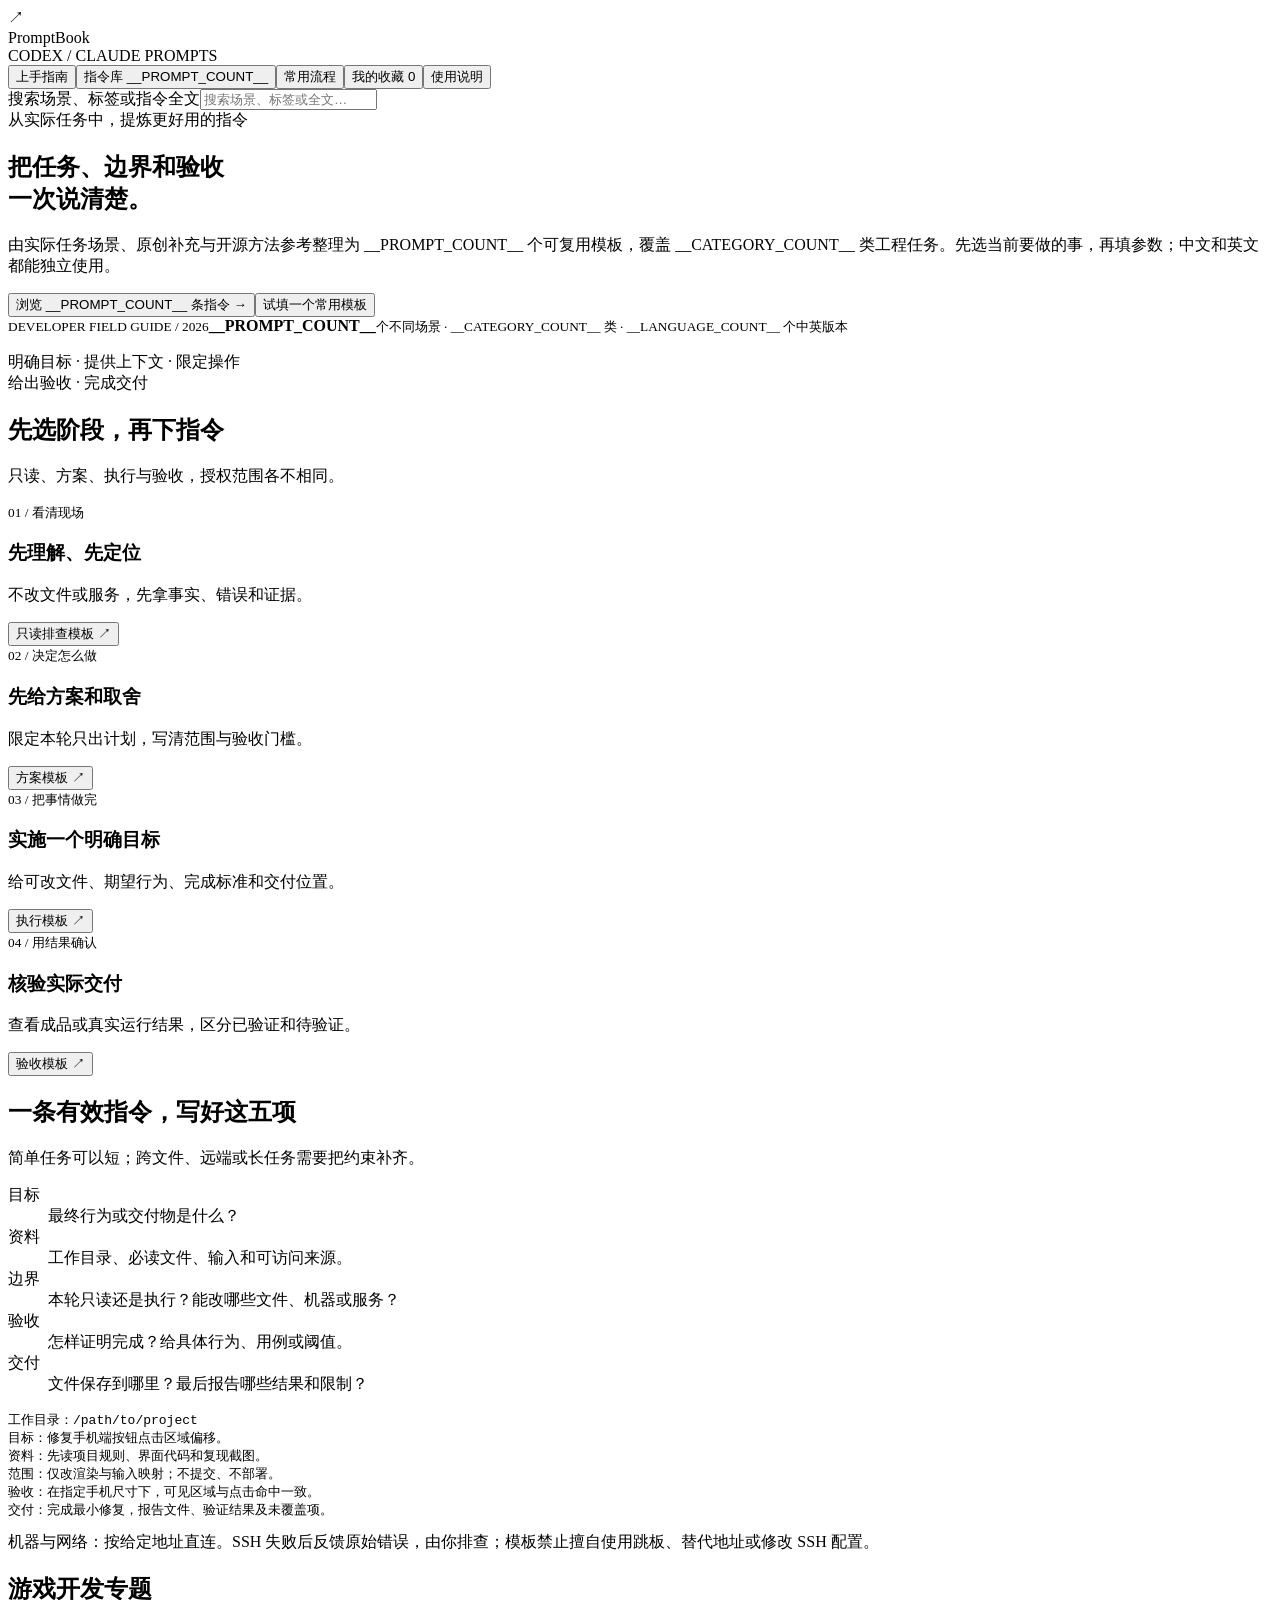
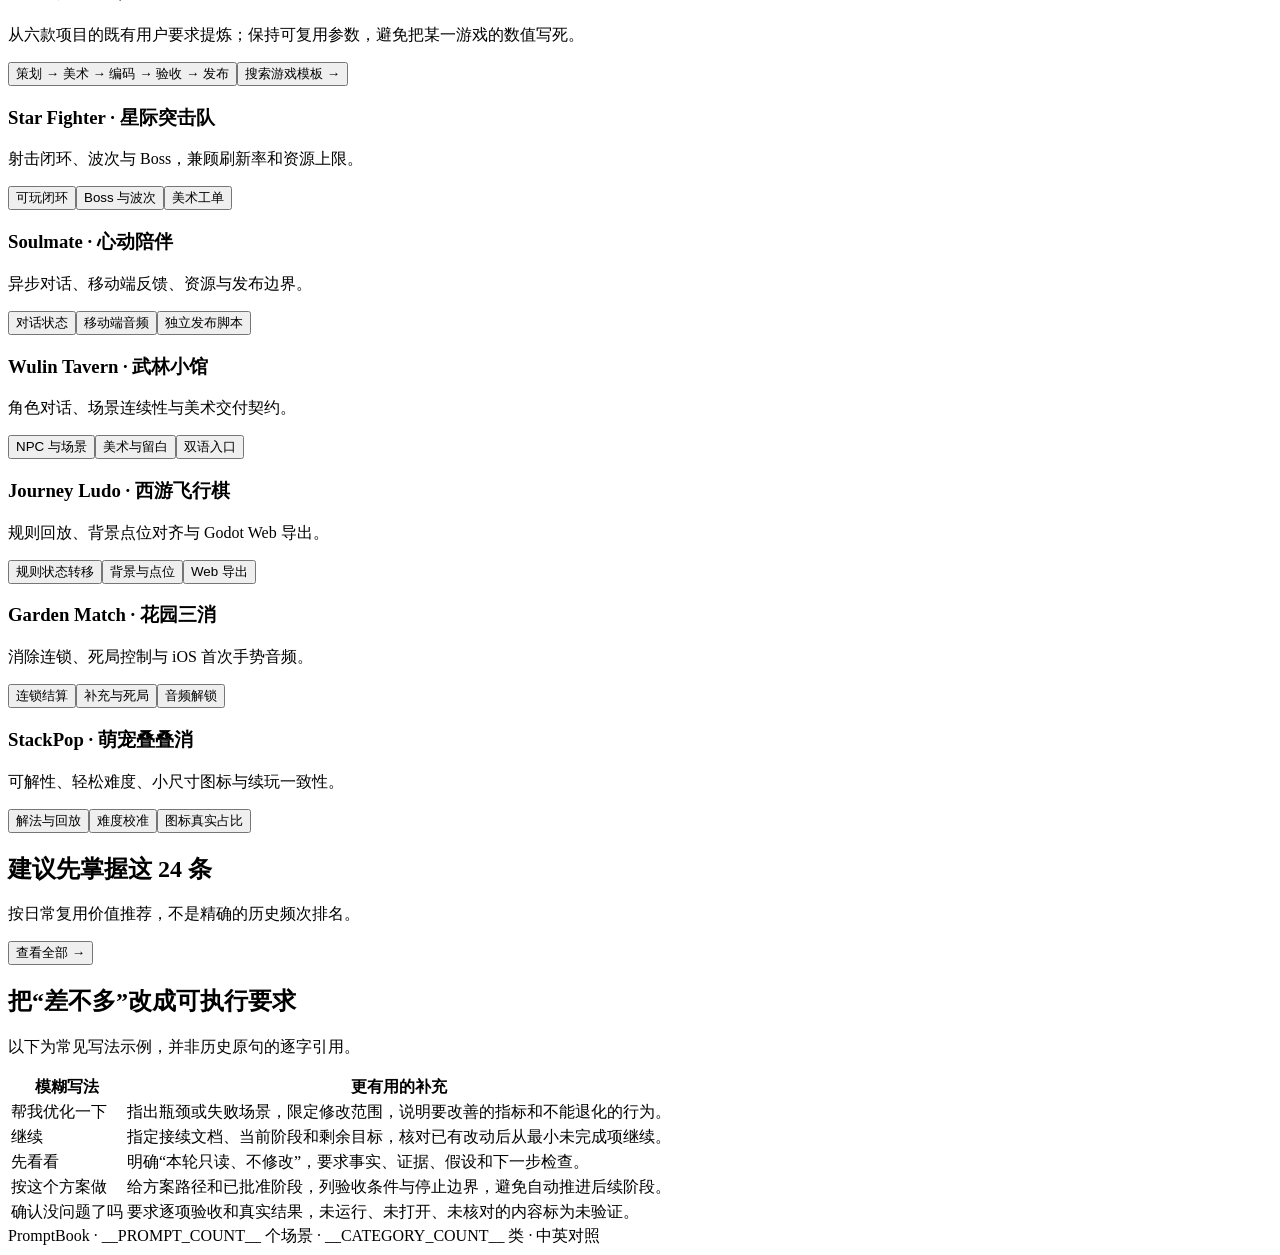
==== commit e1b736cf: "feat: add a bilingual five-stage game development workflow Connect design, art, implementation, acce" ====
--- a/index.template.html
+++ b/index.template.html
@@ -9,14 +9,14 @@
 范围：仅改渲染与输入映射；不提交、不部署。
 验收：在指定手机尺寸下，可见区域与点击命中一致。
 交付：完成最小修复，报告文件、验证结果及未覆盖项。</pre></div><div class="callout">机器与网络：按给定地址直连。SSH 失败后反馈原始错误，由你排查；模板禁止擅自使用跳板、替代地址或修改 SSH 配置。</div></section>
-<section class="section"><div class="section-head"><div><h2>游戏开发专题</h2><p>从六款项目的既有用户要求提炼；保持可复用参数，避免把某一游戏的数值写死。</p></div><button id="show-game-library">搜索游戏模板 →</button></div><div class="grid"><article class="card"><h3>Star Fighter · 星际突击队</h3><p class="task">射击闭环、波次与 Boss，兼顾刷新率和资源上限。</p><div class="actions"><button class="secondary" data-open="17-02">可玩闭环</button><button class="secondary" data-open="17-04">Boss 与波次</button><button class="secondary" data-open="18-03">美术工单</button></div></article><article class="card"><h3>Soulmate · 心动陪伴</h3><p class="task">异步对话、移动端反馈、资源与发布边界。</p><div class="actions"><button class="secondary" data-open="17-15">对话状态</button><button class="secondary" data-open="18-11">移动端音频</button><button class="secondary" data-open="18-17">独立发布脚本</button></div></article><article class="card"><h3>Wulin Tavern · 武林小馆</h3><p class="task">角色对话、场景连续性与美术交付契约。</p><div class="actions"><button class="secondary" data-open="17-16">NPC 与场景</button><button class="secondary" data-open="18-03">美术与留白</button><button class="secondary" data-open="18-18">双语入口</button></div></article><article class="card"><h3>Journey Ludo · 西游飞行棋</h3><p class="task">规则回放、背景点位对齐与 Godot Web 导出。</p><div class="actions"><button class="secondary" data-open="17-05">规则状态转移</button><button class="secondary" data-open="18-01">背景与点位</button><button class="secondary" data-open="18-16">Web 导出</button></div></article><article class="card"><h3>Garden Match · 花园三消</h3><p class="task">消除连锁、死局控制与 iOS 首次手势音频。</p><div class="actions"><button class="secondary" data-open="17-07">连锁结算</button><button class="secondary" data-open="17-08">补充与死局</button><button class="secondary" data-open="18-11">音频解锁</button></div></article><article class="card"><h3>StackPop · 萌宠叠叠消</h3><p class="task">可解性、轻松难度、小尺寸图标与续玩一致性。</p><div class="actions"><button class="secondary" data-open="17-10">解法与回放</button><button class="secondary" data-open="17-12">难度校准</button><button class="secondary" data-open="18-07">图标真实占比</button></div></article></div></section>
+<section class="section"><div class="section-head"><div><h2>游戏开发专题</h2><p>从六款项目的既有用户要求提炼；保持可复用参数，避免把某一游戏的数值写死。</p></div><div class="actions"><button class="primary" id="show-game-workflow">策划 → 美术 → 编码 → 验收 → 发布</button><button id="show-game-library">搜索游戏模板 →</button></div></div><div class="grid"><article class="card"><h3>Star Fighter · 星际突击队</h3><p class="task">射击闭环、波次与 Boss，兼顾刷新率和资源上限。</p><div class="actions"><button class="secondary" data-open="17-02">可玩闭环</button><button class="secondary" data-open="17-04">Boss 与波次</button><button class="secondary" data-open="18-03">美术工单</button></div></article><article class="card"><h3>Soulmate · 心动陪伴</h3><p class="task">异步对话、移动端反馈、资源与发布边界。</p><div class="actions"><button class="secondary" data-open="17-15">对话状态</button><button class="secondary" data-open="18-11">移动端音频</button><button class="secondary" data-open="18-17">独立发布脚本</button></div></article><article class="card"><h3>Wulin Tavern · 武林小馆</h3><p class="task">角色对话、场景连续性与美术交付契约。</p><div class="actions"><button class="secondary" data-open="17-16">NPC 与场景</button><button class="secondary" data-open="18-03">美术与留白</button><button class="secondary" data-open="18-18">双语入口</button></div></article><article class="card"><h3>Journey Ludo · 西游飞行棋</h3><p class="task">规则回放、背景点位对齐与 Godot Web 导出。</p><div class="actions"><button class="secondary" data-open="17-05">规则状态转移</button><button class="secondary" data-open="18-01">背景与点位</button><button class="secondary" data-open="18-16">Web 导出</button></div></article><article class="card"><h3>Garden Match · 花园三消</h3><p class="task">消除连锁、死局控制与 iOS 首次手势音频。</p><div class="actions"><button class="secondary" data-open="17-07">连锁结算</button><button class="secondary" data-open="17-08">补充与死局</button><button class="secondary" data-open="18-11">音频解锁</button></div></article><article class="card"><h3>StackPop · 萌宠叠叠消</h3><p class="task">可解性、轻松难度、小尺寸图标与续玩一致性。</p><div class="actions"><button class="secondary" data-open="17-10">解法与回放</button><button class="secondary" data-open="17-12">难度校准</button><button class="secondary" data-open="18-07">图标真实占比</button></div></article></div></section>
 <section class="section"><div class="section-head"><div><h2>建议先掌握这 24 条</h2><p>按日常复用价值推荐，不是精确的历史频次排名。</p></div><button id="all-prompts">查看全部 →</button></div><div class="grid" id="recommended"></div></section>
 <section class="section"><div class="section-head"><div><h2>把“差不多”改成可执行要求</h2><p>以下为常见写法示例，并非历史原句的逐字引用。</p></div></div><table class="compare"><thead><tr><th>模糊写法</th><th>更有用的补充</th></tr></thead><tbody><tr><td>帮我优化一下</td><td>指出瓶颈或失败场景，限定修改范围，说明要改善的指标和不能退化的行为。</td></tr><tr><td>继续</td><td>指定接续文档、当前阶段和剩余目标，核对已有改动后从最小未完成项继续。</td></tr><tr><td>先看看</td><td>明确“本轮只读、不修改”，要求事实、证据、假设和下一步检查。</td></tr><tr><td>按这个方案做</td><td>给方案路径和已批准阶段，列验收条件与停止边界，避免自动推进后续阶段。</td></tr><tr><td>确认没问题了吗</td><td>要求逐项验收和真实结果，未运行、未打开、未核对的内容标为未验证。</td></tr></tbody></table></section></section>
 <section id="view-library" hidden><div class="page-head"><div class="eyebrow">可填写 · 可复制 · 中英对照</div><h1 id="library-title">指令模板库</h1><p id="library-desc">选择场景，填写必要参数，再复制到 Codex 或 Claude。</p></div><div class="library-layout"><aside class="sidebar" aria-label="场景分类"><div class="side-label">按任务场景选择</div><div id="categories"></div><p>共 __CATEGORY_COUNT__ 类任务。只提供通用模板，不附个人聊天摘录或会话标识。</p></aside><div><div class="toolbar"><div class="left"><select id="mode-filter" aria-label="执行模式"><option value="">所有执行模式</option></select><select id="tag-filter" aria-label="分类标签"><option value="">所有标签</option></select><button id="reset">清除筛选</button></div><span class="results" id="result-count" role="status" aria-live="polite"></span></div><div class="grid" id="catalog"></div><div class="pager"><button id="prev">← 上一页</button><span id="page-count"></span><button id="next">下一页 →</button></div></div></div></section>
-<section id="view-workflows" hidden><div class="page-head"><div class="eyebrow">让下一条指令承接上一条的证据</div><h1>10 条常用工作流程</h1><p>按当前阶段取用。点击只是打开模板，不会执行任务或自动建立会话。</p></div><div id="workflows" class="workflow-grid"></div></section>
-<section id="view-about" hidden><div class="page-head"><div class="eyebrow">用得简洁，也用得准确</div><h1>使用说明与编辑方法</h1><p>离线手册，不连接模型、不保存账号，也不执行模板命令。</p></div><div class="faq"><article><h3>怎样最快用起来？</h3><ol><li>搜索要做的事，选与当前阶段相符的模板。</li><li>填写参数；黄色占位符表示仍需替换的内容。</li><li>复制中文或英文，粘贴到目标项目的会话。</li><li>核对目录、授权和验收，再发送。</li></ol><p>两种语言意图相同，一次发一种即可。可删减会话里已经确认的背景；重要边界和成功标准应保留。</p></article><article><h3>这些模板能承诺什么？</h3><p>它们明确目标、上下文、执行边界和验证要求。未对全部 __PROMPT_COUNT__ 条逐条做模型效果 A/B 测试，不承诺一次成功；工具权限、网络和资料仍会影响执行。</p><p>工作目录不会自动赋予服务或云端写入权限。模板涉及提交、推送、重启或云文档写入时，请确认这就是你要授权的动作。</p></article><article><h3>精选与来源怎样处理？</h3><p id="source-method"></p><p>公开版本不包含原始聊天摘录、会话标识、具体服务器 IP 或账号凭据。模板经过参数化改写，不等同于历史原句。</p><p>带 SSH 参数的模板统一要求按给定地址直连。</p></article><article><h3>参数与收藏保存在哪里？</h3><p>模板和搜索在本地运行。填写值只保留在当前打开期间；项目、SSH 和环境会作为本次通用默认值，切换模板后仍可修改。</p><p>收藏保存在当前浏览器。换浏览器、换位置或清理数据后可能丢失。导出收藏只包含模板原稿，不含你填写的参数。</p></article><article><h3>什么时候要补充资料？</h3><p>跨会话、跨机器任务请提供可访问的具体路径和目标。截图、错误原文、样本与期望结果通常比重复催促更有帮助。</p><p>不要在手册填写密码、私钥或 API token；让执行工具通过已有授权方式读取所需凭据。提示词不能凭空赋予工具能力。</p></article><article><h3>改写原则参考</h3><p>采用清晰分节、任务与材料分离、范围明确的写法，保留项目规则作为长期上下文。内容保持简洁，按任务需要补充约束；不同模型与工具可能需要调整。以下为官方写作参考，不代表官方认证或效果保证。</p><p><a href="https://developers.openai.com/api/docs/guides/prompt-engineering" target="_blank" rel="noreferrer">OpenAI · Prompt engineering</a><br><a href="https://developers.openai.com/blog/rethinking-skills-and-prompts-for-gpt-6-astra" target="_blank" rel="noreferrer">OpenAI · Rethinking skills and prompts</a></p><p><a href="https://github.com/kevinchenkai/promptbook" target="_blank" rel="noreferrer">GitHub · 代码与贡献</a> · <a href="https://github.com/kevinchenkai/promptbook/blob/main/LICENSE" target="_blank" rel="noreferrer">MIT License</a><br><a href="https://github.com/kevinchenkai/promptbook/blob/main/docs/SOURCES.md" target="_blank" rel="noreferrer">完整来源调研与取舍</a></p><button id="export-favorites">导出收藏模板 JSON</button></article></div><section class="section"><div class="section-head"><div><h2>开源方法参考</h2><p>借鉴结构与检查方法，重新编写中英文；不是上游原文摘录。原作者未对本项目背书。</p></div></div><div class="grid" id="reference-list"></div><p class="source-note">其他调研项目与未采用的内容见 GitHub 来源说明。上游许可声明保存在仓库 THIRD_PARTY_NOTICES.md 与 licenses/。</p></section></section>
+<section id="view-workflows" hidden><div class="page-head"><div class="eyebrow">让下一条指令承接上一条的证据</div><h1>常用流程与游戏协作</h1><p>一套游戏开发全流程，另有 10 条常用任务链路。每次只发送当前阶段；按钮只填写、复制或下载指令。</p></div><section id="game-workflow" class="game-lifecycle"><div class="eyebrow">GAME DEVELOPMENT LIFECYCLE · 中英双语</div><h2>策划 → 美术 → 编码 → 验收 → 发布</h2><p>Design → Art → Implementation → Acceptance → Release</p><p>人类负责产品决策、主观体验与最终发布授权。建议 Claude 做策划与独立验收，Codex 做美术与编码；两者可互换，先核对当前会话真实工具能力。<br><small>The human owns decisions, experiential acceptance, and release authorization. Suggested: Claude for design/review, Codex for art/code; roles depend on available tools.</small></p><div class="callout"><strong>先选同一个交付目录。</strong>例如 <code>docs/game-workflow</code>；每步读取前一步交付。打开任意阶段填写参数，PROJECT、GOAL、FILES、OUTPUT、TESTS、SCOPE 会在这五步之间复用；INPUTS 与发布连接字段按阶段填写。仅保存在当前打开期间。<br><small>Use one OUTPUT directory throughout. Shared fields stay in memory across these five prompts; evidence and release fields are stage-specific. Paths do not establish approval.</small></div><div class="actions game-pack-actions"><button class="secondary" id="download-game-zh">下载完整中文流程 TXT</button><button class="secondary" id="download-game-en">Download English workflow TXT</button><button id="clear-game-values">清空五阶段参数</button></div><p class="source-note">流程下载包含当前填写值；请逐阶段发送。收藏导出仍仅包含模板原稿，不含填写值。 / Workflow downloads include current values; send one stage at a time. Favorites exports contain original templates only.</p><div id="game-stages" class="game-stages"></div><div class="section-head"><div><h2>按游戏选择专项补充</h2><p>五阶段骨架相同，玩法、引擎和素材验收按项目补充。 / Share the lifecycle; specialize mechanics and checks per game.</p></div></div><div id="game-routes" class="game-routes"></div></section><section class="section"><div class="section-head"><div><h2>10 条常用任务链路</h2><p>按当前阶段取用，不自动推进后续工作。</p></div></div><div id="workflows" class="workflow-grid"></div></section></section>
+<section id="view-about" hidden><div class="page-head"><div class="eyebrow">用得简洁，也用得准确</div><h1>使用说明与编辑方法</h1><p>离线手册，不连接模型、不保存账号，也不执行模板命令。</p></div><div class="faq"><article><h3>怎样最快用起来？</h3><ol><li>搜索要做的事，选与当前阶段相符的模板。</li><li>填写参数；黄色占位符表示仍需替换的内容。</li><li>复制中文或英文，粘贴到目标项目的会话。</li><li>核对目录、授权和验收，再发送。</li></ol><p>两种语言意图相同，一次发一种即可。可删减会话里已经确认的背景；重要边界和成功标准应保留。</p></article><article><h3>这些模板能承诺什么？</h3><p>它们明确目标、上下文、执行边界和验证要求。未对全部 __PROMPT_COUNT__ 条逐条做模型效果 A/B 测试，不承诺一次成功；工具权限、网络和资料仍会影响执行。</p><p>工作目录不会自动赋予服务或云端写入权限。模板涉及提交、推送、重启或云文档写入时，请确认这就是你要授权的动作。</p></article><article><h3>精选与来源怎样处理？</h3><p id="source-method"></p><p>公开版本不包含原始聊天摘录、会话标识、具体服务器 IP 或账号凭据。模板经过参数化改写，不等同于历史原句。</p><p>带 SSH 参数的模板统一要求按给定地址直连。</p></article><article><h3>参数与收藏保存在哪里？</h3><p>模板和搜索在本地运行。填写值只保留在当前打开期间；项目、SSH 和环境会作为本次通用默认值，切换模板后仍可修改。</p><p>收藏保存在当前浏览器。换浏览器、换位置或清理数据后可能丢失。导出收藏只包含模板原稿，不含你填写的参数。游戏五阶段流程的 TXT 下载会包含当前填写值，请逐阶段使用。</p></article><article><h3>什么时候要补充资料？</h3><p>跨会话、跨机器任务请提供可访问的具体路径和目标。截图、错误原文、样本与期望结果通常比重复催促更有帮助。</p><p>不要在手册填写密码、私钥或 API token；让执行工具通过已有授权方式读取所需凭据。提示词不能凭空赋予工具能力。</p></article><article><h3>改写原则参考</h3><p>采用清晰分节、任务与材料分离、范围明确的写法，保留项目规则作为长期上下文。内容保持简洁，按任务需要补充约束；不同模型与工具可能需要调整。以下为官方写作参考，不代表官方认证或效果保证。</p><p><a href="https://developers.openai.com/api/docs/guides/prompt-engineering" target="_blank" rel="noreferrer">OpenAI · Prompt engineering</a><br><a href="https://developers.openai.com/blog/rethinking-skills-and-prompts-for-gpt-6-astra" target="_blank" rel="noreferrer">OpenAI · Rethinking skills and prompts</a></p><p><a href="https://github.com/kevinchenkai/promptbook" target="_blank" rel="noreferrer">GitHub · 代码与贡献</a> · <a href="https://github.com/kevinchenkai/promptbook/blob/main/LICENSE" target="_blank" rel="noreferrer">MIT License</a><br><a href="https://github.com/kevinchenkai/promptbook/blob/main/docs/SOURCES.md" target="_blank" rel="noreferrer">完整来源调研与取舍</a></p><button id="export-favorites">导出收藏模板 JSON</button></article></div><section class="section"><div class="section-head"><div><h2>开源方法参考</h2><p>借鉴结构与检查方法，重新编写中英文；不是上游原文摘录。原作者未对本项目背书。</p></div></div><div class="grid" id="reference-list"></div><p class="source-note">其他调研项目与未采用的内容见 GitHub 来源说明。上游许可声明保存在仓库 THIRD_PARTY_NOTICES.md 与 licenses/。</p></section></section>
 </main><footer><div class="wrap footer-row"><span>PromptBook · __PROMPT_COUNT__ 个场景 · __CATEGORY_COUNT__ 类 · 中英对照</span><span id="generated"></span></div></footer>
-<dialog id="prompt-dialog" aria-labelledby="dialog-title"><div class="dialog-shell"><div class="dialog-head"><div><span class="id" id="dialog-meta"></span><h2 id="dialog-title"></h2><p id="dialog-en"></p></div><div class="actions"><button class="star" id="dialog-star" aria-label="收藏此模板">☆</button><button class="close" id="close-dialog" aria-label="关闭模板">×</button></div></div><div class="dialog-body"><aside class="parameters"><h3>1. 填写本次参数</h3><p>未填写时保留黄色占位符。填写值原样替换，不自动翻译。</p><div id="param-fields"></div><button class="clear-params" id="clear-params">清空本条参数</button></aside><section class="prompt-pane"><div class="prompt-toolbar"><div class="lang-tabs" role="group" aria-label="预览语言"><button data-lang="zh" class="active">中文</button><button data-lang="en">English</button><button data-lang="both">中英对照</button></div><div class="copy-actions"><button class="primary" id="copy-zh">复制中文</button><button class="secondary" id="copy-en">Copy English</button></div></div><p class="unfilled" id="unfilled" role="status" aria-live="polite"></p><div id="previews"></div><details class="sources"><summary>编辑方式与开源参考</summary><div id="source-content"></div></details></section></div><div class="dialog-foot"><span>2. 核对边界与验收 → 3. 复制一个语言版本 → 4. 到目标会话发送</span><div><button id="download-prompt">下载当前版本 TXT</button><button id="print-prompt">打印</button></div></div></div></dialog><div class="toast" id="toast" role="status" hidden></div>
+<dialog id="prompt-dialog" aria-labelledby="dialog-title"><div class="dialog-shell"><div class="dialog-head"><div><span class="id" id="dialog-meta"></span><h2 id="dialog-title"></h2><p id="dialog-en"></p></div><div class="actions"><button class="star" id="dialog-star" aria-label="收藏此模板">☆</button><button class="close" id="close-dialog" aria-label="关闭模板">×</button></div></div><div class="dialog-body"><aside class="parameters"><h3>1. 填写本次参数</h3><p id="parameter-help">未填写时保留黄色占位符。填写值原样替换，不自动翻译。</p><div id="param-fields"></div><button class="clear-params" id="clear-params">清空本条参数</button></aside><section class="prompt-pane"><div class="prompt-toolbar"><div class="lang-tabs" role="group" aria-label="预览语言"><button data-lang="zh" class="active">中文</button><button data-lang="en">English</button><button data-lang="both">中英对照</button></div><div class="copy-actions"><button class="primary" id="copy-zh">复制中文</button><button class="secondary" id="copy-en">Copy English</button></div></div><p class="unfilled" id="unfilled" role="status" aria-live="polite"></p><div id="previews"></div><details class="sources"><summary>编辑方式与开源参考</summary><div id="source-content"></div></details></section></div><div class="dialog-foot"><span>2. 核对边界与验收 → 3. 复制一个语言版本 → 4. 到目标会话发送</span><div><button id="download-prompt">下载当前版本 TXT</button><button id="print-prompt">打印</button></div></div></div></dialog><div class="toast" id="toast" role="status" hidden></div>
 <script type="application/json" id="handbook-data">__HANDBOOK_DATA__</script><script>__SCRIPT__</script></body><!--
 __LICENSE_NOTICES__
 --></html>
